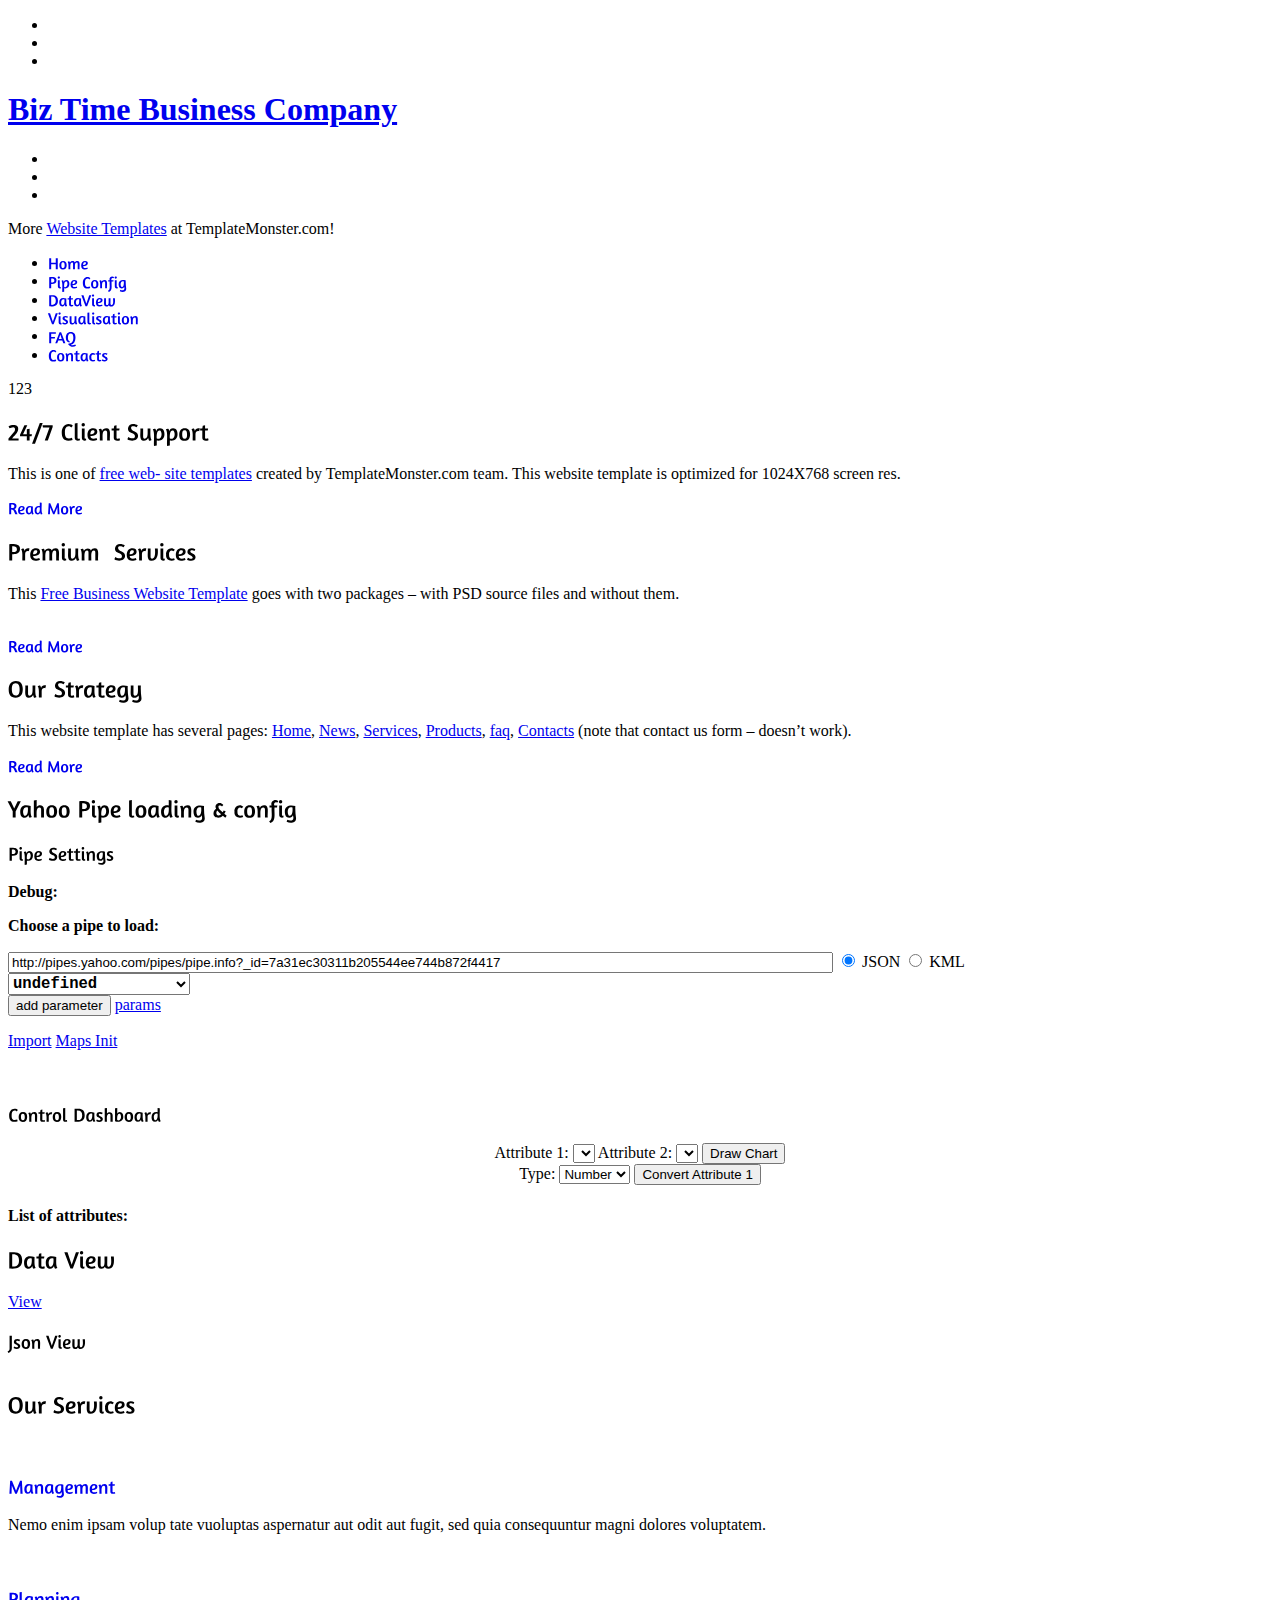
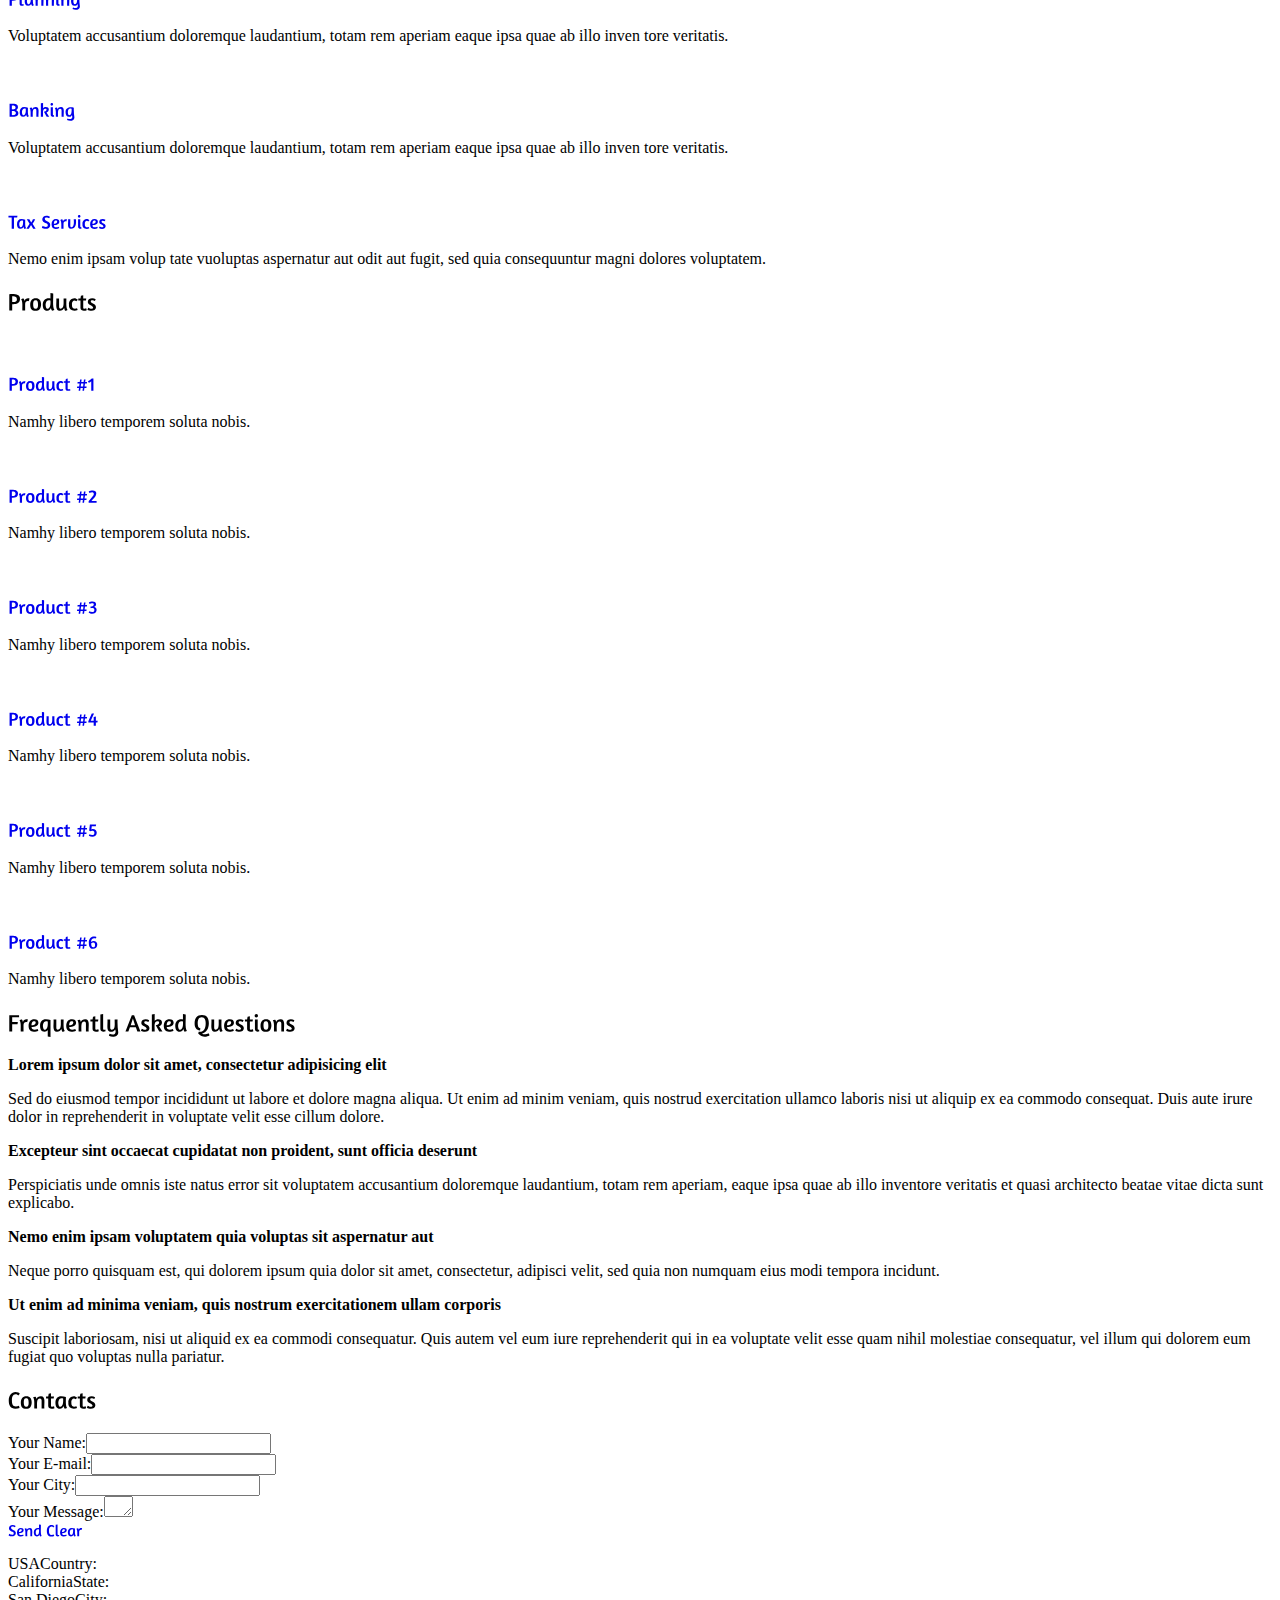
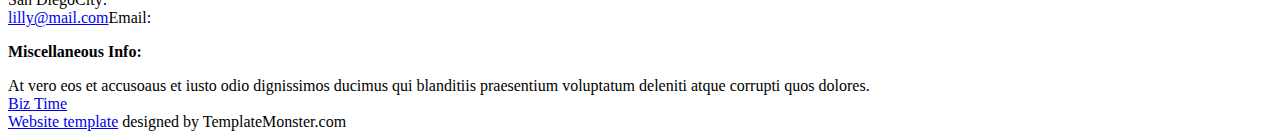
==== pipeviz/index.html @ a59a2b9f "new layout" ====
﻿<!DOCTYPE html>
<html lang="en" class="page">
<head>
<title>PipeZ</title>
<meta charset="utf-8">
<link rel="stylesheet" href="css/reset.css" type="text/css" media="all">
<link rel="stylesheet" href="css/layout.css" type="text/css" media="all">
<link rel="stylesheet" href="css/style.css" type="text/css" media="all">

<link rel="stylesheet" type="text/css" href="css/default.css">
<link rel="stylesheet" type="text/css" href="css/jsonview.css"> 

<script type="text/javascript" src="https://www.google.com/jsapi"></script>
<!-- <script type="text/javascript" src="js/jquery.js"></script>-->

<script type="text/javascript" src="js/jquery-1.4.2.js" ></script>
<script type="text/javascript" src="js/cufon-yui.js"></script>
<script type="text/javascript" src="js/cufon-replace.js"></script>
<script type="text/javascript" src="js/Amaranth_400.font.js"></script>
<script type="text/javascript" src="js/script.js"></script>
<script type="text/javascript" src="js/scroll.js"></script>
<script type="text/javascript" src="js/jquery.nivo.slider.pack.js"></script>
<script type="text/javascript" src="js/atooltip.jquery.js"></script>



<script type="text/javascript" src="js/valve.js"></script>
<script type="text/javascript" src="js/jsonviewmod.js"></script>
<script type="text/javascript" src="js/javascript.js"></script>




<!--[if lt IE 9]>
<script type="text/javascript" src="js/html5.js"></script>
<style type="text/css">
	.button1, #ContactForm a {behavior:url(js/PIE.htc)}
</style>
<![endif]-->
<!--[if lt IE 7]>
<div style=' clear:both;text-align:center;position:relative'>
	<a href="http://www.microsoft.com/windows/internet-explorer/default.aspx?ocid=ie6_countdown_bannercode"><img src="http://www.theie6countdown.com/images/upgrade.jpg" border="0" alt="" /></a>
</div>
<![endif]-->
</head>
<body class="body">
<div class="body1">
	<div class="body2">
		<div class="main">
<!-- header -->
			<header>
				<div class="wrapper">
					<nav>
						<ul id="top_nav">
							<li class="bg_none"><a href="#page_Home" class="icon1"></a></li>
							<li><a href="#page_Contacts" class="icon2"></a></li>
							<li><a href="#" class="icon3"></a></li>
						</ul>
					</nav>
				</div>
				<div class="wrapper">
					<h1><a href="index.html" id="logo">Biz Time Business Company</a></h1>
					<ul id="icons">
						<li><a href="#" class="normaltip" title="Facebook"><img src="images/icon_1.png" alt=""></a></li>
						<li><a href="#" class="normaltip" title="Rss"><img src="images/icon_2.png" alt=""></a></li>
						<li><a href="#" class="normaltip" title="Twitter"><img src="images/icon_3.png" alt=""></a></li>
					</ul>
				</div>
			</header><div class="ic">More <a href="http://www.templatemonster.com/">Website Templates</a> at TemplateMonster.com!</div>
<!-- / header -->
		</div>
	</div>
</div>
<div class="wrapper">
	<nav>
		<ul id="menu">
			<li class="menu_active nav1"><a href="#page_Home">Home</a></li>
			<li class="nav2"><a href="#page_Config">Pipe Config</a></li>
			<li class="nav3"><a href="#page_DataView">DataView</a></li>
			<li class="nav4"><a href="#page_Viz">Visualisation</a></li>
			<li class="nav5"><a href="#page_FAQ">FAQ</a></li>
			<li class="nav6"><a href="#page_Contacts">Contacts</a></li>
		</ul>
	</nav>
	<div class="main">
		
<!-- content -->
		<section id="content">
			<div id="page_Home">
				<div id="slider">
					<img src="images/img1.jpg" alt="">
					<img src="images/img2.jpg" alt="">
					<img src="images/img3.jpg" alt="">
				</div>
				<div id="slider_shadow"></div>
				<div class="banners">
					<div class="col1">
						<div class="ban1">
							<div class="pad">
								<h2><strong>24/7</strong> Client <span>Support</span></h2>
								<p>This is one of <a href="http://blog.templatemonster.com/free-website-templates/ " target="_blank">free web- site templates</a> created by TemplateMonster.com team. This website template is optimized for 1024X768 screen res.</p>
								<div class="center">
									<a href="#" class="button1">Read More</a>
									<div class="button1_shadow"></div>
								</div>
							</div>
						</div>
						<div class="banner_shadow"></div>
					</div>
					<div class="col1 pad_left1">
						<div class="ban2">
							<div class="pad">
								<h2>Premium<strong>&nbsp;</strong> <span>Services</span></h2>
								<p>This <a href="http://blog.templatemonster.com/2011/04/18/free-website-template-single-page-layout/" target="_blank">Free Business Website Template</a> goes with two packages – with PSD source files and without them.<br><br></p>
								<div class="center">
									<a href="#" class="button1">Read More</a>
									<div class="button1_shadow"></div>
								</div>
							</div>
						</div>
						<div class="banner_shadow"></div>
					</div>
					<div class="col1 pad_left1">
						<div class="ban3">
							<div class="pad">
								<h2>Our<strong>&nbsp;</strong><span>Strategy</span></h2>
								<p>This website template has several pages: <a href="#page_Home">Home</a>, <a href="#page_News">News</a>, <a href="#page_Services">Services</a>, <a href="#page_Products">Products</a>, <a href="#page_FAQ">faq</a>, <a href="#page_Contacts">Contacts</a> (note that contact us form – doesn’t work).</p>
								<div class="center">
									<a href="#" class="button1">Read More</a>
									<div class="button1_shadow"></div>
								</div>
							</div>
						</div>
						<div class="banner_shadow"></div>
					</div>
				</div>
			</div>
			<div id="page_Config">
				<h2>Yahoo Pipe loading &amp; config</h2>
				<div class="box1_bot">
					<div class="box1_left">
						<div class="box1_right">
							<div class="box1">
								<div class="pad">
									<div class="wrapper pad_bot2">
										<h3>Pipe Settings</h3>
										<p class="pad_bot1 pad_top1"><strong>Debug:</strong></p>
										<div id="debug"></div>
										<p class="pad_bot1 pad_top1"><strong>Choose a pipe to load:</strong></p>
										<form id="paramForm" action="" class="CustomForm">
												<input type="text" name="inputurl" id="inputurl" size="100" value="http://pipes.yahoo.com/pipes/pipe.info?_id=7a31ec30311b205544ee744b872f4417" class="text-input">
												<input type="radio" name="pipetype" value="json" checked="checked"> JSON
												<input type="radio" name="pipetype" value="kml"> KML<br>
												<select id="pipelist" name="pipelist" style="font-size:120%;font-weight:bold;font-family:monospace"></select>
											<div id="pipeparameters"></div>
											<div id="emptydiv"></div>
											<div>
												<input type="button" id="btnAdd" value="add parameter" />
												<input type="button" id="btnDel" value="remove parameter" />
												<a href="#page_Config" class="button" onclick="updateParameters()"><span class="shadow"></span>params</a></p>
												<a href="#page_DataView" class="button" onclick='pipeCallCORS(inputurl), createYQLscriptTag("f7ce5f42573f2aba3aa11fb99a38c66d")'><span class="shadow"></span>Import</a>
												<a href="#" class="button" onclick="loadGoogleMapsAPI()"><span class="shadow"></span>Maps Init</a></p>
												<div id="loading" style="display:none">
													<img id="loadingImage" src="img/ajax-loader.gif" alt="loadingImage">
												</div>
												<br>
												
											</div>
										</form>
										<div id="dashboard">
											<h3>Control Dashboard</h3>
											<form name="myform" action="" method="" class="CustomForm">
													<div align="center">
														<label for="attr1dropdown">Attribute 1:</label>
														<select id="attr1dropdown" name="attr1dropdown"></select>
														<label for="attr2dropdown">Attribute 2:</label>
														<select id="attr2dropdown" name="attr2dropdown"></select>
														<input type="button" value="Draw Chart" onclick="draw()">
													</div>
													<div align="center">
														<label for="conversionType">Type: </label>
														<select id="conversionType" name="conversionType">
															<option>Number</option>
															<option>String</option>
															<option>Boolean</option>
														</select>
														<input type="button" value="Convert Attribute 1" onclick="convertData()">
													</div>
											</form>
											<h4>List of attributes:</h4>
											<div id="datatypes"></div>
										</div>
									</div>
								</div>
							</div>
						</div>
					</div>
				</div>
			</div>
			<div id="page_DataView">
				<h2>Data View</h2>
				<div class="box1_bot">
					<div class="box1_left">
						<div class="box1_right">
							<div class="box1">
								<div class="pad">
									<div class="wrapper pad_bot2">
										<form class="CustomForm">
											<a href="#page_DataView" class="button show_hide"><span class="shadow"></span>View</a></p>
										</form>
										<div class="sliding">
											<h3>Json View</h3>
											<div id="jsondata"></div>
											<table id="jsontable"></table>
										</div>
									</div>
								</div>
							</div>
						</div>
					</div>
				</div>
			</div>
			
			<div id="page_Services">
				<h2>Our Services</h2>
				<div class="wrapper">
					<div class="col2">
						<div class="box1_bot">
							<div class="box1_left">
								<div class="box1_right">
									<div class="box1">
										<div class="pad">
											<div class="wrapper">
												<figure class="left marg_right2"><a href="#"><img src="images/page2_img1.png" alt=""></a></figure>
												<h3><a href="#">Management</a></h3>
												<p>Nemo enim ipsam volup tate vuoluptas aspernatur aut odit aut fugit, sed quia consequuntur magni dolores voluptatem.</p>
											</div>
										</div>
									</div>
								</div>
							</div>
						</div>
					</div>
					<div class="col2 pad_left1">
						<div class="box1_bot">
							<div class="box1_left">
								<div class="box1_right">
									<div class="box1">
										<div class="pad">
											<div class="wrapper">
												<figure class="left marg_right2"><a href="#"><img src="images/page2_img3.png" alt=""></a></figure>
												<h3><a href="#">Planning</a></h3>
												<p>Voluptatem accusantium doloremque laudantium, totam rem aperiam eaque ipsa quae ab illo inven tore veritatis.</p>
											</div>
										</div>
									</div>
								</div>
							</div>
						</div>
					</div>
				</div>
				<div class="wrapper marg_top1">
					<div class="col2">
						<div class="box1_bot">
							<div class="box1_left">
								<div class="box1_right">
									<div class="box1">
										<div class="pad">
											<div class="wrapper">
												<figure class="left marg_right2"><a href="#"><img src="images/page2_img2.png" alt=""></a></figure>
												<h3><a href="#">Banking</a></h3>
												<p>Voluptatem accusantium doloremque laudantium, totam rem aperiam eaque ipsa quae ab illo inven tore veritatis.</p>
											</div>
										</div>
									</div>
								</div>
							</div>
						</div>
					</div>
					<div class="col2 pad_left1">
						<div class="box1_bot">
							<div class="box1_left">
								<div class="box1_right">
									<div class="box1">
										<div class="pad">
											<div class="wrapper">
												<figure class="left marg_right2"><a href="#"><img src="images/page2_img4.png" alt=""></a></figure>
												<h3><a href="#">Tax Services</a></h3>
												<p>Nemo enim ipsam volup tate vuoluptas aspernatur aut odit aut fugit, sed quia consequuntur magni dolores voluptatem.</p>
											</div>
										</div>
									</div>
								</div>
							</div>
						</div>
					</div>
				</div>
			</div>
			<div id="page_Products">
				<h2>Products</h2>
				<div class="wrapper">
					<div class="col1">
						<div class="box1_bot">
							<div class="box1_left">
								<div class="box1_right">
									<div class="box1">
										<div class="pad">
											<figure class="pad_bot1"><a href="#"><img src="images/page3_img1.jpg" alt=""></a></figure>
											<h3><a href="#">Product #1</a></h3>
											<p>Namhy libero temporem soluta nobis.</p>
										</div>
									</div>
								</div>
							</div>
						</div>
					</div>
					<div class="col1 pad_left1">
						<div class="box1_bot"><div class="box1_left"><div class="box1_right">
							<div class="box1">
								<div class="pad">
									<figure class="pad_bot1"><a href="#"><img src="images/page3_img2.jpg" alt=""></a></figure>
									<h3><a href="#">Product #2</a></h3>
									<p>Namhy libero temporem soluta nobis.</p>
								</div>
							</div>
						</div></div></div>
					</div>
					<div class="col1 pad_left1">
						<div class="box1_bot"><div class="box1_left"><div class="box1_right">
							<div class="box1">
								<div class="pad">
									<figure class="pad_bot1"><a href="#"><img src="images/page3_img3.jpg" alt=""></a></figure>
									<h3><a href="#">Product #3</a></h3>
									<p>Namhy libero temporem soluta nobis.</p>
								</div>
							</div>
						</div></div></div>
					</div>
				</div>
				<div class="wrapper marg_top1">
					<div class="col1">
						<div class="box1_bot"><div class="box1_left"><div class="box1_right">
							<div class="box1">
								<div class="pad">
									<figure class="pad_bot1"><a href="#"><img src="images/page3_img4.jpg" alt=""></a></figure>
									<h3><a href="#">Product #4</a></h3>
									<p>Namhy libero temporem soluta nobis.</p>
								</div>
							</div>
						</div></div></div>
					</div>
					<div class="col1 pad_left1">
						<div class="box1_bot"><div class="box1_left"><div class="box1_right">
							<div class="box1">
								<div class="pad">
									<figure class="pad_bot1"><a href="#"><img src="images/page3_img5.jpg" alt=""></a></figure>
									<h3><a href="#">Product #5</a></h3>
									<p>Namhy libero temporem soluta nobis.</p>
								</div>
							</div>
						</div></div></div>
					</div>
					<div class="col1 pad_left1">
						<div class="box1_bot"><div class="box1_left"><div class="box1_right">
							<div class="box1">
								<div class="pad">
									<figure class="pad_bot1"><a href="#"><img src="images/page3_img6.jpg" alt=""></a></figure>
									<h3><a href="#">Product #6</a></h3>
									<p>Namhy libero temporem soluta nobis.</p>
								</div>
							</div>
						</div></div></div>
					</div>
				</div>
			</div>
			<div id="page_FAQ">
				<h2>Frequently Asked Questions</h2>
				<div class="box1_bot">
					<div class="box1_left">
						<div class="box1_right">
							<div class="box1">
								<div class="pad">
									<p class="pad_bot1"><strong>Lorem ipsum dolor sit amet, consectetur adipisicing elit</strong></p>
									<p>Sed do eiusmod tempor incididunt ut labore et dolore magna aliqua. Ut enim ad minim veniam, quis nostrud exercitation ullamco laboris nisi ut aliquip ex ea commodo consequat. Duis aute irure dolor in reprehenderit in voluptate velit esse cillum dolore.</p>
									<p class="pad_bot1"><strong>Excepteur sint occaecat cupidatat non proident, sunt officia deserunt</strong></p>
									<p>Perspiciatis unde omnis iste natus error sit voluptatem accusantium doloremque laudantium, totam rem aperiam, eaque ipsa quae ab illo inventore veritatis et quasi architecto beatae vitae dicta sunt explicabo.</p>
									<p class="pad_bot1"><strong>Nemo enim ipsam voluptatem quia voluptas sit aspernatur aut</strong></p>
									<p>Neque porro quisquam est, qui dolorem ipsum quia dolor sit amet, consectetur, adipisci velit, sed quia non numquam eius modi tempora incidunt.</p>
									<p class="pad_bot1"><strong>Ut enim ad minima veniam, quis nostrum exercitationem ullam corporis</strong></p>
									<p>Suscipit laboriosam, nisi ut aliquid ex ea commodi consequatur. Quis autem vel eum iure reprehenderit qui in ea voluptate velit esse quam nihil molestiae consequatur, vel illum qui dolorem eum fugiat quo voluptas nulla pariatur.</p>
								</div>
							</div>
						</div>
					</div>
				</div>
			</div>
			
			<div id="page_Contacts">
				<h2>Contacts</h2>
				<div class="wrapper">
					<div class="col3">
						<div class="box1_bot">
							<div class="box1_left">
								<div class="box1_right">
									<div class="box1">
										<div class="pad">
											<form id="ContactForm" class="CustomForm">
												<div>
													<div class="wrapper"><span>Your Name:</span><input type="text" class="input" ></div>
													<div class="wrapper"><span>Your E-mail:</span><input type="text" class="input" ></div>
													<div class="wrapper"><span>Your City:</span><input type="text" class="input" ></div>
													<div class="textarea_box"><span>Your Message:</span><textarea name="textarea" cols="1" rows="1"></textarea></div>
													<a href="#" class="button" onClick="document.getElementById('ContactForm').submit()"><span class="shadow"></span>Send</a>
													<a href="#" class="button" onClick="document.getElementById('ContactForm').reset()"><span class="shadow"></span>Clear</a>
												</div>
											</form>
										</div>
									</div>
								</div>
							</div>
						</div>
					</div>
					<div class="col1 pad_left1">
						<div class="box1_bot">
							<div class="box1_left">
								<div class="box1_right">
									<div class="box1">
										<div class="pad">
											<p><span class="right marg_right2">USA</span>Country:<br>
											<span class="right marg_right2">California</span>State:<br>
											<span class="right marg_right2">San Diego</span>City:<br>
											<span class="right marg_right2"><a href="mailto:">lilly@mail.com</a></span>Email:<br></p>
											<p class="pad_bot1"><strong>Miscellaneous Info:</strong></p>
											At vero eos et accusoaus et iusto odio dignissimos ducimus qui blanditiis praesentium voluptatum deleniti atque corrupti quos dolores.
										</div>
									</div>
								</div>
							</div>
						</div>
					</div>
				</div>
			</div>
		</section>
<!-- / content -->
	</div>
</div>
<div class="body3">
	<div class="body4">
		<div class="main">
<!-- footer -->
			<footer>
				<a href="#page_Home" id="footer_logo">Biz Time</a>
				<div><a href="http://www.templatemonster.com/" target="_blank">Website template</a> designed by TemplateMonster.com</div>
			</footer>
<!-- / footer -->
		</div>
	</div>
</div>
<script type="text/javascript"> Cufon.now(); </script>
</body>
</html>
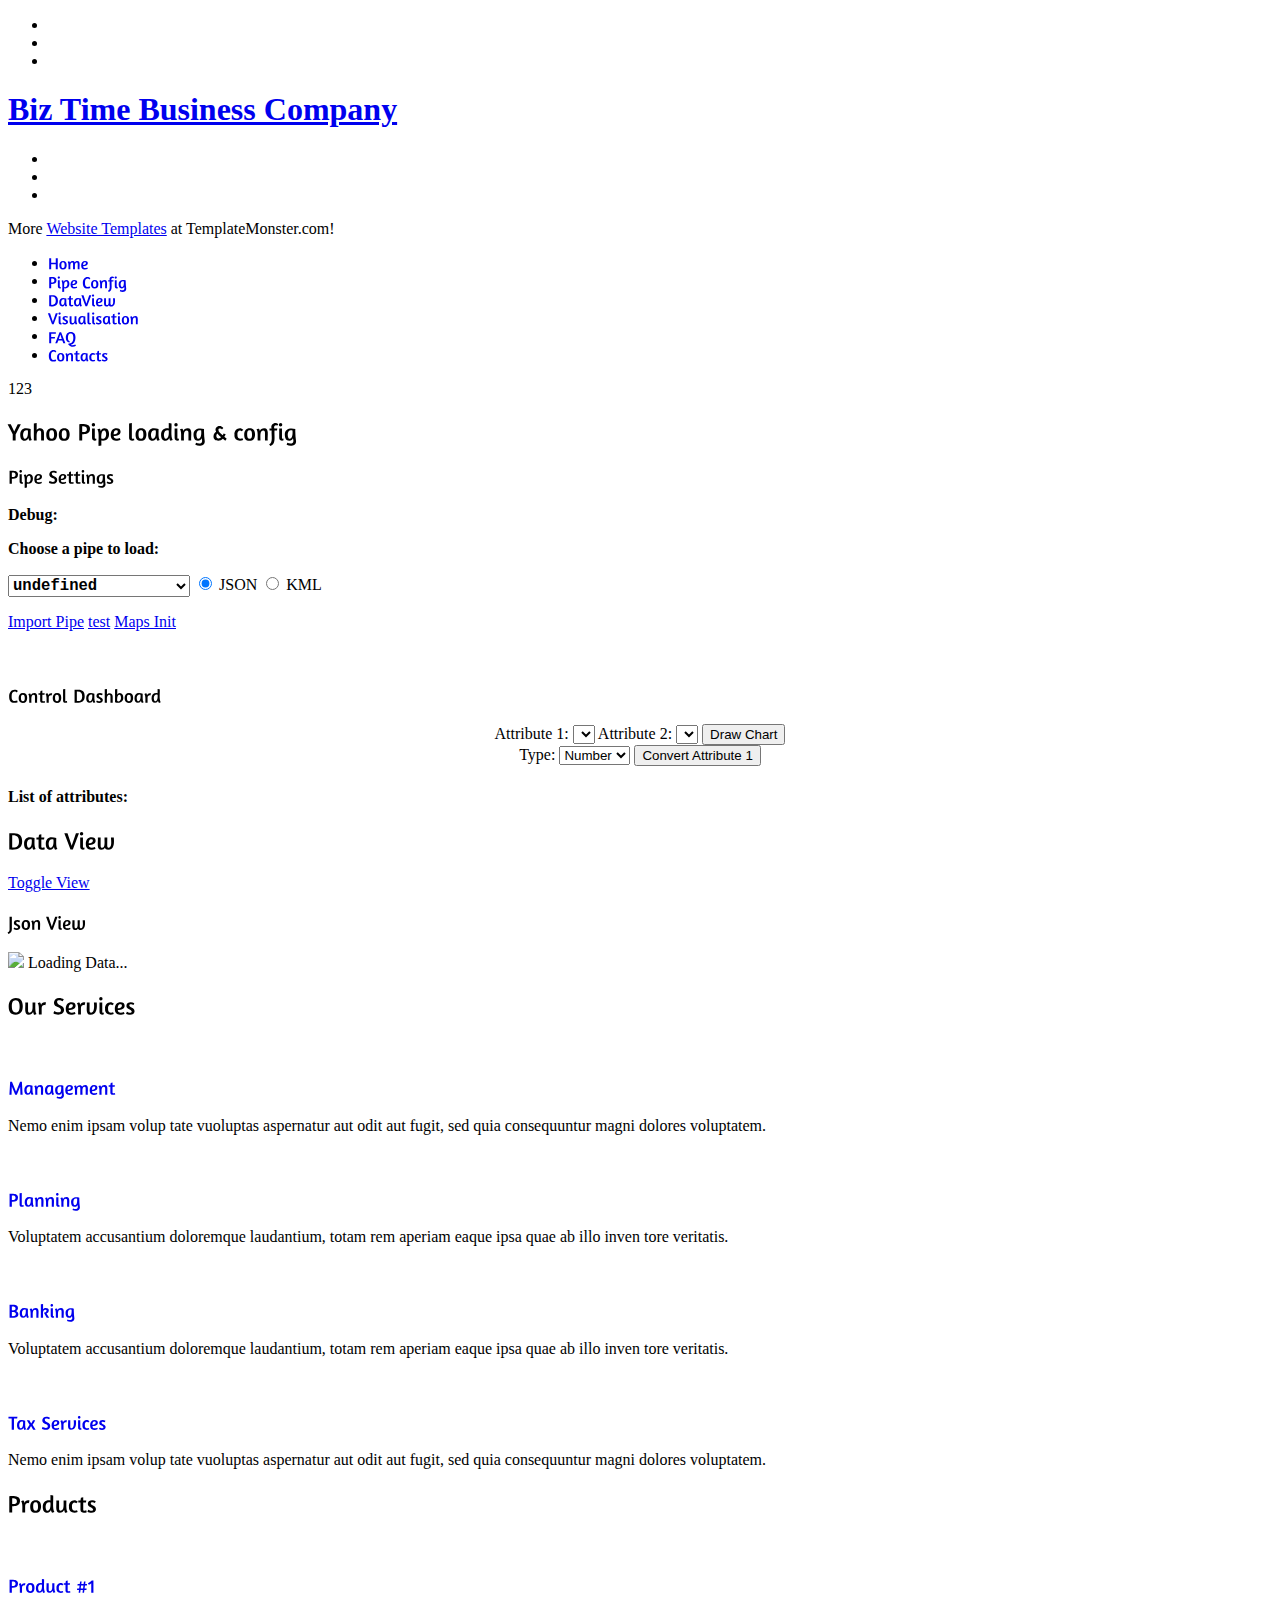
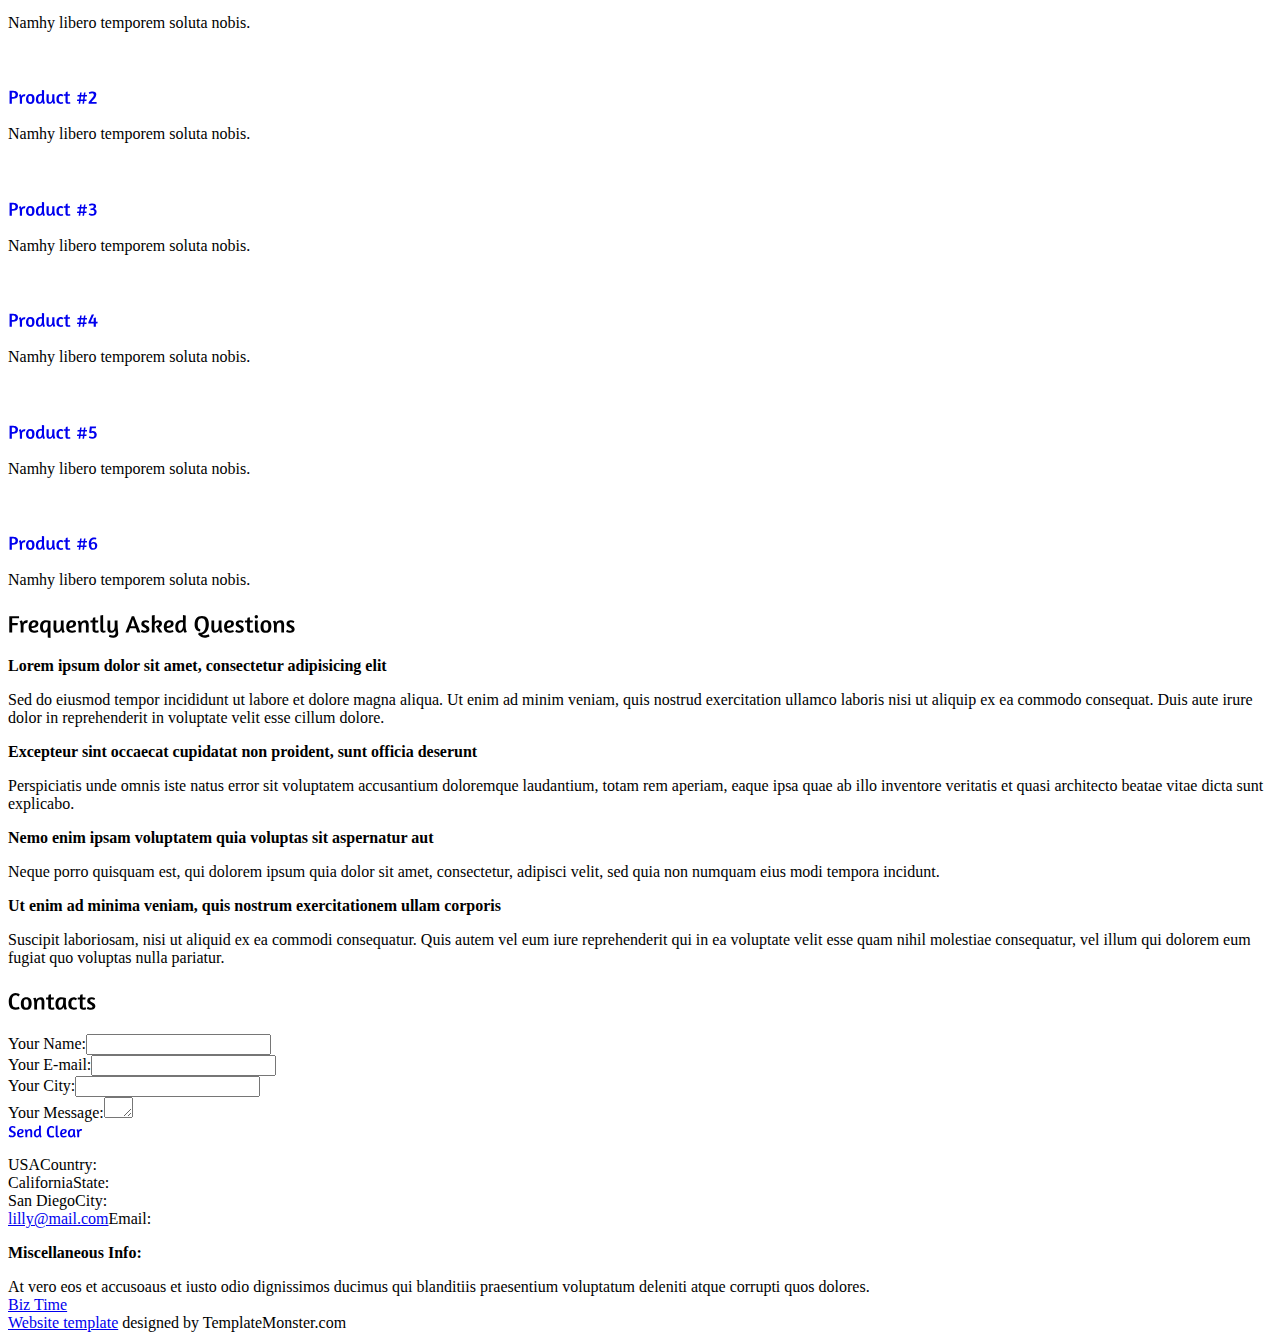
==== commit 538a10ec: "# improved layout # change in parsing the json string, seperate methods # added functionality for ta" ====
--- a/pipeviz/index.html
+++ b/pipeviz/index.html
@@ -22,6 +22,10 @@
 <script type="text/javascript" src="js/jquery.nivo.slider.pack.js"></script>
 <script type="text/javascript" src="js/atooltip.jquery.js"></script>
 
+<script src="js/json.htmTable.js" type="text/javascript"></script>
+<link href="css/jsontable.css" rel="stylesheet" type="text/css" />
+
+<script src="js/jquery-1.3.2.debug.js" type="text/javascript"></script>
 
 
 <script type="text/javascript" src="js/valve.js"></script>
@@ -88,52 +92,12 @@
 		<section id="content">
 			<div id="page_Home">
 				<div id="slider">
-					<img src="images/img1.jpg" alt="">
-					<img src="images/img2.jpg" alt="">
-					<img src="images/img3.jpg" alt="">
+					<img src="img/youcandoit.jpg" alt="">
+					<img src="img/einstein.jpg" alt="">
+					<img src="img/marshall.jpg" alt="">
 				</div>
 				<div id="slider_shadow"></div>
-				<div class="banners">
-					<div class="col1">
-						<div class="ban1">
-							<div class="pad">
-								<h2><strong>24/7</strong> Client <span>Support</span></h2>
-								<p>This is one of <a href="http://blog.templatemonster.com/free-website-templates/ " target="_blank">free web- site templates</a> created by TemplateMonster.com team. This website template is optimized for 1024X768 screen res.</p>
-								<div class="center">
-									<a href="#" class="button1">Read More</a>
-									<div class="button1_shadow"></div>
-								</div>
-							</div>
-						</div>
-						<div class="banner_shadow"></div>
-					</div>
-					<div class="col1 pad_left1">
-						<div class="ban2">
-							<div class="pad">
-								<h2>Premium<strong>&nbsp;</strong> <span>Services</span></h2>
-								<p>This <a href="http://blog.templatemonster.com/2011/04/18/free-website-template-single-page-layout/" target="_blank">Free Business Website Template</a> goes with two packages – with PSD source files and without them.<br><br></p>
-								<div class="center">
-									<a href="#" class="button1">Read More</a>
-									<div class="button1_shadow"></div>
-								</div>
-							</div>
-						</div>
-						<div class="banner_shadow"></div>
-					</div>
-					<div class="col1 pad_left1">
-						<div class="ban3">
-							<div class="pad">
-								<h2>Our<strong>&nbsp;</strong><span>Strategy</span></h2>
-								<p>This website template has several pages: <a href="#page_Home">Home</a>, <a href="#page_News">News</a>, <a href="#page_Services">Services</a>, <a href="#page_Products">Products</a>, <a href="#page_FAQ">faq</a>, <a href="#page_Contacts">Contacts</a> (note that contact us form – doesn’t work).</p>
-								<div class="center">
-									<a href="#" class="button1">Read More</a>
-									<div class="button1_shadow"></div>
-								</div>
-							</div>
-						</div>
-						<div class="banner_shadow"></div>
-					</div>
-				</div>
+				
 			</div>
 			<div id="page_Config">
 				<h2>Yahoo Pipe loading &amp; config</h2>
@@ -148,18 +112,21 @@
 										<div id="debug"></div>
 										<p class="pad_bot1 pad_top1"><strong>Choose a pipe to load:</strong></p>
 										<form id="paramForm" action="" class="CustomForm">
-												<input type="text" name="inputurl" id="inputurl" size="100" value="http://pipes.yahoo.com/pipes/pipe.info?_id=7a31ec30311b205544ee744b872f4417" class="text-input">
+												<!-- <input type="text" name="inputurl" id="inputurl" size="100" value="http://pipes.yahoo.com/pipes/pipe.info?_id=7a31ec30311b205544ee744b872f4417" class="text-input"> -->
+												<select id="pipelist" name="pipelist" style="font-size:120%;font-weight:bold;font-family:monospace" onchange="updateParameters()"></select>
 												<input type="radio" name="pipetype" value="json" checked="checked"> JSON
 												<input type="radio" name="pipetype" value="kml"> KML<br>
-												<select id="pipelist" name="pipelist" style="font-size:120%;font-weight:bold;font-family:monospace"></select>
 											<div id="pipeparameters"></div>
 											<div id="emptydiv"></div>
 											<div>
-												<input type="button" id="btnAdd" value="add parameter" />
+												<!-- <input type="button" id="btnAdd" value="add parameter" />
 												<input type="button" id="btnDel" value="remove parameter" />
-												<a href="#page_Config" class="button" onclick="updateParameters()"><span class="shadow"></span>params</a></p>
-												<a href="#page_DataView" class="button" onclick='pipeCallCORS(inputurl), createYQLscriptTag("f7ce5f42573f2aba3aa11fb99a38c66d")'><span class="shadow"></span>Import</a>
-												<a href="#" class="button" onclick="loadGoogleMapsAPI()"><span class="shadow"></span>Maps Init</a></p>
+												-->
+												<p>
+													<a href="#page_DataView" class="button" onclick='pipeCallCORS()' style='width:150px;'><span class="shadow"></span>Import Pipe</a>
+													<a href="#page_Config" class="button" onclick=""><span class="shadow"></span>test</a>
+													<a href="#" class="button" onclick="loadGoogleMapsAPI()"><span class="shadow"></span>Maps Init</a>
+												</p>
 												<div id="loading" style="display:none">
 													<img id="loadingImage" src="img/ajax-loader.gif" alt="loadingImage">
 												</div>
@@ -206,12 +173,19 @@
 								<div class="pad">
 									<div class="wrapper pad_bot2">
 										<form class="CustomForm">
-											<a href="#page_DataView" class="button show_hide"><span class="shadow"></span>View</a></p>
+											<a href="#page_DataView" class="button show_hide" style="width:150px;"><span class="shadow"></span>Toggle View</a></p>
 										</form>
+										<h3>Json View</h3>
 										<div class="sliding">
-											<h3>Json View</h3>
+										
+											<div id="DynamicGrid" >
+												<div id="DynamicGridLoading" >
+													<img src="img/loader2.gif" /><span> Loading Data... </span>
+												</div>
+											</div>
 											<div id="jsondata"></div>
 											<table id="jsontable"></table>
+											
 										</div>
 									</div>
 								</div>
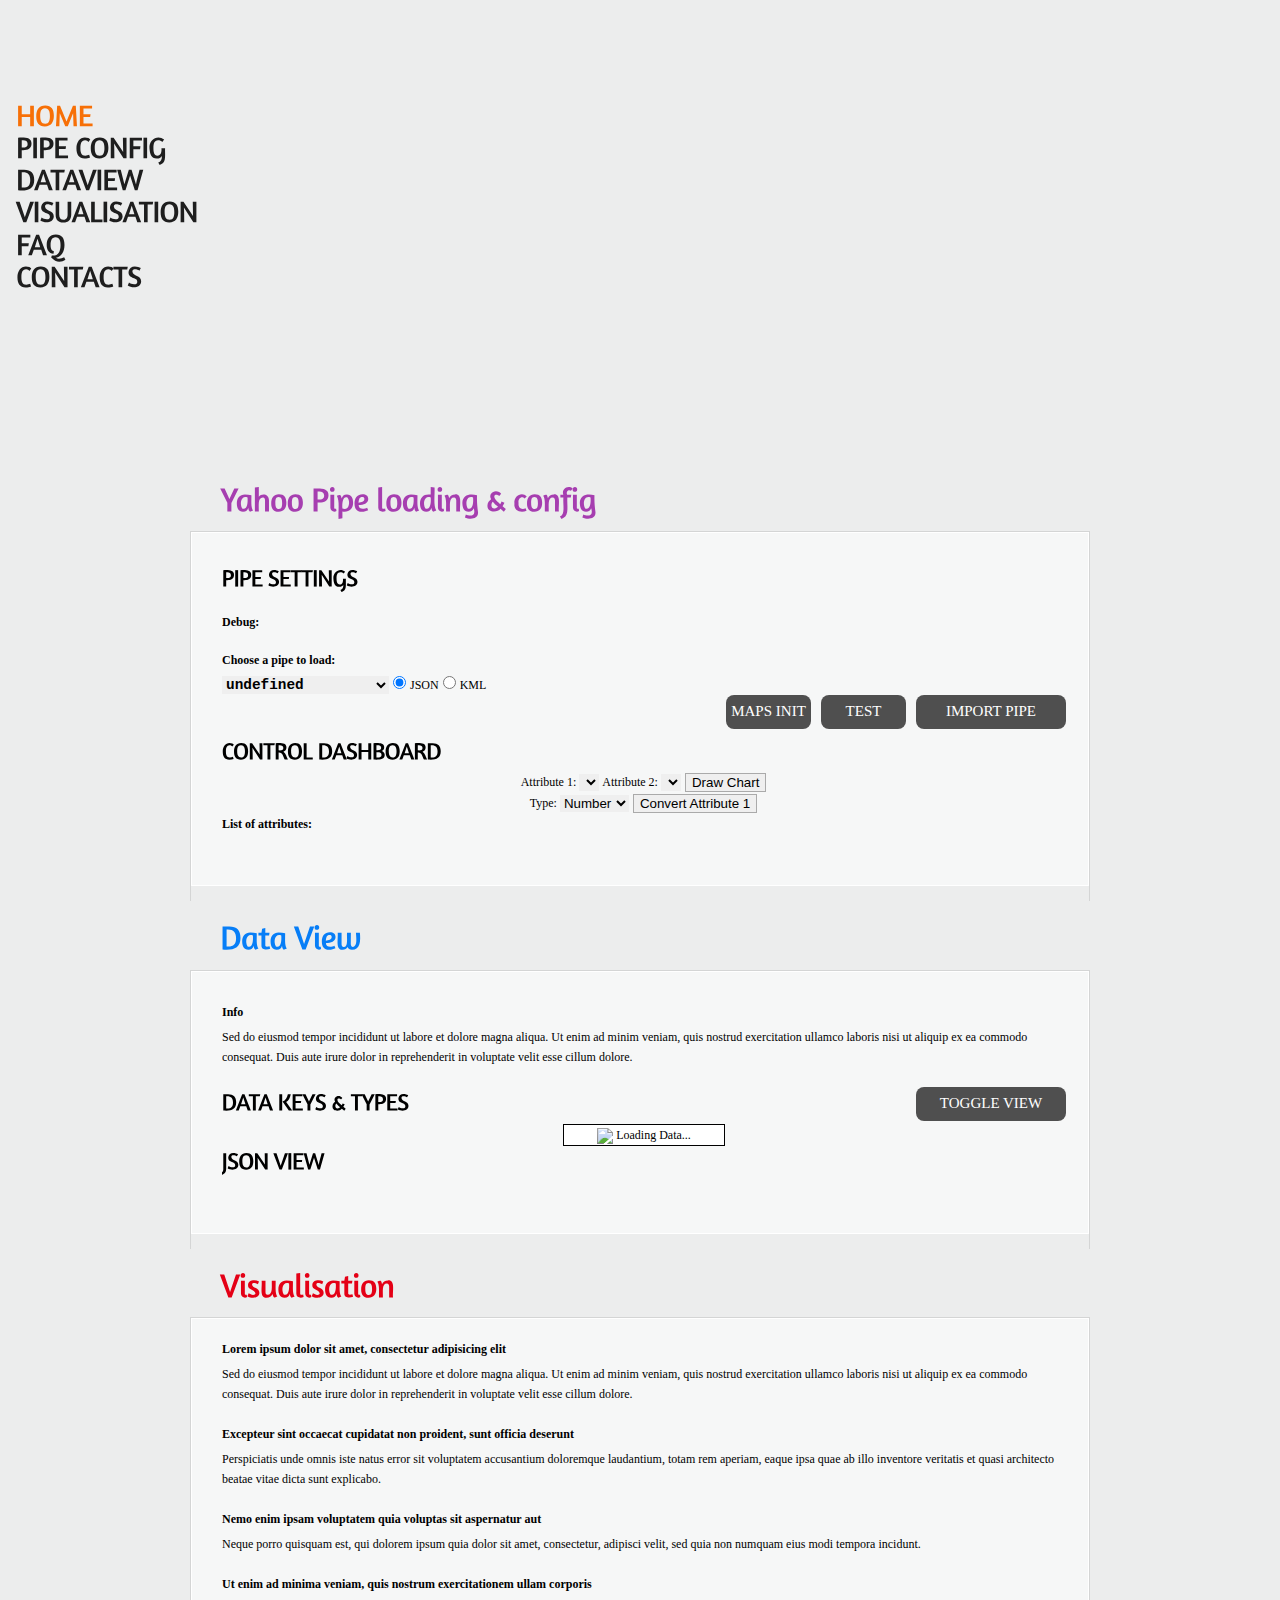
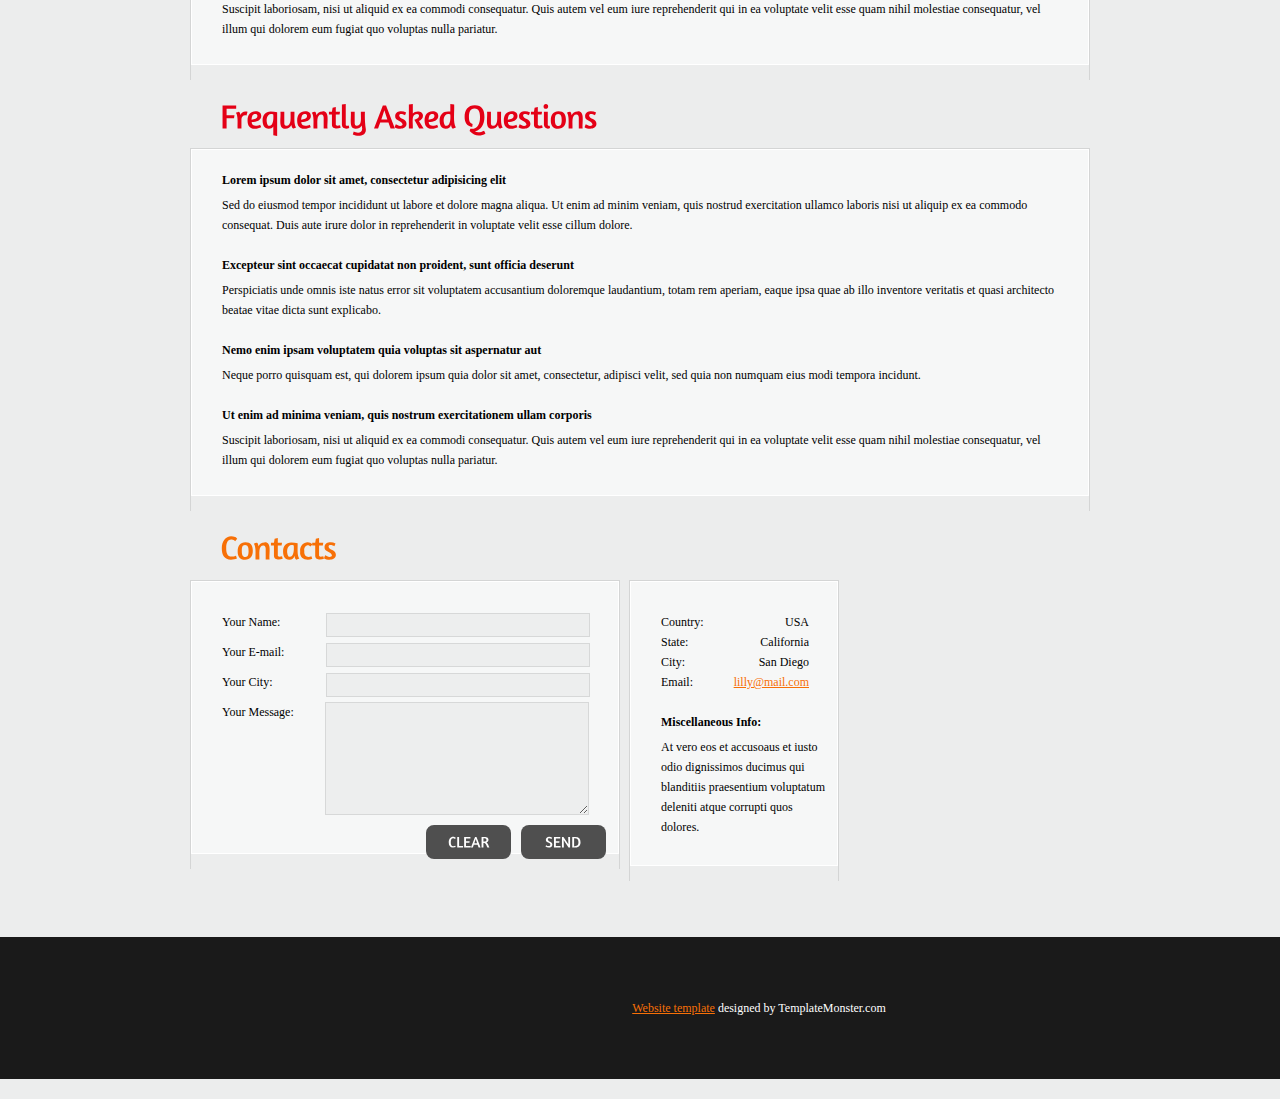
==== commit fdd86d7c: "# first edit of working table to select pipe data # included css style sheets" ====
--- a/pipeviz/index.html
+++ b/pipeviz/index.html
@@ -9,6 +9,7 @@
 
 <link rel="stylesheet" type="text/css" href="css/default.css">
 <link rel="stylesheet" type="text/css" href="css/jsonview.css"> 
+<link rel="stylesheet" type="text/css" href="css/jsontable.css"  />
 
 <script type="text/javascript" src="https://www.google.com/jsapi"></script>
 <!-- <script type="text/javascript" src="js/jquery.js"></script>-->
@@ -23,9 +24,7 @@
 <script type="text/javascript" src="js/atooltip.jquery.js"></script>
 
 <script src="js/json.htmTable.js" type="text/javascript"></script>
-<link href="css/jsontable.css" rel="stylesheet" type="text/css" />
-
-<script src="js/jquery-1.3.2.debug.js" type="text/javascript"></script>
+<!-- <script src="js/jquery-1.3.2.debug.js" type="text/javascript"></script> -->
 
 
 <script type="text/javascript" src="js/valve.js"></script>
@@ -172,20 +171,20 @@
 							<div class="box1">
 								<div class="pad">
 									<div class="wrapper pad_bot2">
+										<p class="pad_bot1"><strong>Info</strong></p>
+										<p>Sed do eiusmod tempor incididunt ut labore et dolore magna aliqua. Ut enim ad minim veniam, quis nostrud exercitation ullamco laboris nisi ut aliquip ex ea commodo consequat. Duis aute irure dolor in reprehenderit in voluptate velit esse cillum dolore.</p>
 										<form class="CustomForm">
-											<a href="#page_DataView" class="button show_hide" style="width:150px;"><span class="shadow"></span>Toggle View</a></p>
+											<a href="#page_DataView" class="button show_hide" style="width:150px;"><span class="shadow"></span>Toggle View</a>
 										</form>
-										<h3>Json View</h3>
-										<div class="sliding">
-										
+										<div id="sliding">
+											<h3>Data Keys &amp; Types</h3>
 											<div id="DynamicGrid" >
 												<div id="DynamicGridLoading" >
 													<img src="img/loader2.gif" /><span> Loading Data... </span>
 												</div>
 											</div>
+											<h3>Json View</h3>
 											<div id="jsondata"></div>
-											<table id="jsontable"></table>
-											
 										</div>
 									</div>
 								</div>
@@ -194,156 +193,24 @@
 					</div>
 				</div>
 			</div>
-			
-			<div id="page_Services">
-				<h2>Our Services</h2>
-				<div class="wrapper">
-					<div class="col2">
-						<div class="box1_bot">
-							<div class="box1_left">
-								<div class="box1_right">
-									<div class="box1">
-										<div class="pad">
-											<div class="wrapper">
-												<figure class="left marg_right2"><a href="#"><img src="images/page2_img1.png" alt=""></a></figure>
-												<h3><a href="#">Management</a></h3>
-												<p>Nemo enim ipsam volup tate vuoluptas aspernatur aut odit aut fugit, sed quia consequuntur magni dolores voluptatem.</p>
-											</div>
-										</div>
-									</div>
-								</div>
-							</div>
-						</div>
-					</div>
-					<div class="col2 pad_left1">
-						<div class="box1_bot">
-							<div class="box1_left">
-								<div class="box1_right">
-									<div class="box1">
-										<div class="pad">
-											<div class="wrapper">
-												<figure class="left marg_right2"><a href="#"><img src="images/page2_img3.png" alt=""></a></figure>
-												<h3><a href="#">Planning</a></h3>
-												<p>Voluptatem accusantium doloremque laudantium, totam rem aperiam eaque ipsa quae ab illo inven tore veritatis.</p>
-											</div>
-										</div>
-									</div>
-								</div>
-							</div>
-						</div>
-					</div>
-				</div>
-				<div class="wrapper marg_top1">
-					<div class="col2">
-						<div class="box1_bot">
-							<div class="box1_left">
-								<div class="box1_right">
-									<div class="box1">
-										<div class="pad">
-											<div class="wrapper">
-												<figure class="left marg_right2"><a href="#"><img src="images/page2_img2.png" alt=""></a></figure>
-												<h3><a href="#">Banking</a></h3>
-												<p>Voluptatem accusantium doloremque laudantium, totam rem aperiam eaque ipsa quae ab illo inven tore veritatis.</p>
-											</div>
-										</div>
-									</div>
-								</div>
-							</div>
-						</div>
-					</div>
-					<div class="col2 pad_left1">
-						<div class="box1_bot">
-							<div class="box1_left">
-								<div class="box1_right">
-									<div class="box1">
-										<div class="pad">
-											<div class="wrapper">
-												<figure class="left marg_right2"><a href="#"><img src="images/page2_img4.png" alt=""></a></figure>
-												<h3><a href="#">Tax Services</a></h3>
-												<p>Nemo enim ipsam volup tate vuoluptas aspernatur aut odit aut fugit, sed quia consequuntur magni dolores voluptatem.</p>
-											</div>
-										</div>
-									</div>
-								</div>
-							</div>
-						</div>
-					</div>
-				</div>
-			</div>
-			<div id="page_Products">
-				<h2>Products</h2>
-				<div class="wrapper">
-					<div class="col1">
-						<div class="box1_bot">
-							<div class="box1_left">
-								<div class="box1_right">
-									<div class="box1">
-										<div class="pad">
-											<figure class="pad_bot1"><a href="#"><img src="images/page3_img1.jpg" alt=""></a></figure>
-											<h3><a href="#">Product #1</a></h3>
-											<p>Namhy libero temporem soluta nobis.</p>
-										</div>
-									</div>
-								</div>
-							</div>
-						</div>
-					</div>
-					<div class="col1 pad_left1">
-						<div class="box1_bot"><div class="box1_left"><div class="box1_right">
+			<div id="page_Viz">
+				<h2>Visualisation</h2>
+				<div class="box1_bot">
+					<div class="box1_left">
+						<div class="box1_right">
 							<div class="box1">
 								<div class="pad">
-									<figure class="pad_bot1"><a href="#"><img src="images/page3_img2.jpg" alt=""></a></figure>
-									<h3><a href="#">Product #2</a></h3>
-									<p>Namhy libero temporem soluta nobis.</p>
-								</div>
-							</div>
-						</div></div></div>
-					</div>
-					<div class="col1 pad_left1">
-						<div class="box1_bot"><div class="box1_left"><div class="box1_right">
-							<div class="box1">
-								<div class="pad">
-									<figure class="pad_bot1"><a href="#"><img src="images/page3_img3.jpg" alt=""></a></figure>
-									<h3><a href="#">Product #3</a></h3>
-									<p>Namhy libero temporem soluta nobis.</p>
-								</div>
-							</div>
-						</div></div></div>
-					</div>
-				</div>
-				<div class="wrapper marg_top1">
-					<div class="col1">
-						<div class="box1_bot"><div class="box1_left"><div class="box1_right">
-							<div class="box1">
-								<div class="pad">
-									<figure class="pad_bot1"><a href="#"><img src="images/page3_img4.jpg" alt=""></a></figure>
-									<h3><a href="#">Product #4</a></h3>
-									<p>Namhy libero temporem soluta nobis.</p>
-								</div>
-							</div>
-						</div></div></div>
-					</div>
-					<div class="col1 pad_left1">
-						<div class="box1_bot"><div class="box1_left"><div class="box1_right">
-							<div class="box1">
-								<div class="pad">
-									<figure class="pad_bot1"><a href="#"><img src="images/page3_img5.jpg" alt=""></a></figure>
-									<h3><a href="#">Product #5</a></h3>
-									<p>Namhy libero temporem soluta nobis.</p>
-								</div>
-							</div>
-						</div></div></div>
-					</div>
-					<div class="col1 pad_left1">
-						<div class="box1_bot"><div class="box1_left"><div class="box1_right">
-							<div class="box1">
-								<div class="pad">
-									<figure class="pad_bot1"><a href="#"><img src="images/page3_img6.jpg" alt=""></a></figure>
-									<h3><a href="#">Product #6</a></h3>
-									<p>Namhy libero temporem soluta nobis.</p>
-								</div>
-							</div>
-						</div></div></div>
+									<p class="pad_bot1"><strong>Lorem ipsum dolor sit amet, consectetur adipisicing elit</strong></p>
+									<p>Sed do eiusmod tempor incididunt ut labore et dolore magna aliqua. Ut enim ad minim veniam, quis nostrud exercitation ullamco laboris nisi ut aliquip ex ea commodo consequat. Duis aute irure dolor in reprehenderit in voluptate velit esse cillum dolore.</p>
+									<p class="pad_bot1"><strong>Excepteur sint occaecat cupidatat non proident, sunt officia deserunt</strong></p>
+									<p>Perspiciatis unde omnis iste natus error sit voluptatem accusantium doloremque laudantium, totam rem aperiam, eaque ipsa quae ab illo inventore veritatis et quasi architecto beatae vitae dicta sunt explicabo.</p>
+									<p class="pad_bot1"><strong>Nemo enim ipsam voluptatem quia voluptas sit aspernatur aut</strong></p>
+									<p>Neque porro quisquam est, qui dolorem ipsum quia dolor sit amet, consectetur, adipisci velit, sed quia non numquam eius modi tempora incidunt.</p>
+									<p class="pad_bot1"><strong>Ut enim ad minima veniam, quis nostrum exercitationem ullam corporis</strong></p>
+									<p>Suscipit laboriosam, nisi ut aliquid ex ea commodi consequatur. Quis autem vel eum iure reprehenderit qui in ea voluptate velit esse quam nihil molestiae consequatur, vel illum qui dolorem eum fugiat quo voluptas nulla pariatur.</p>
+								</div>
+							</div>
+						</div>
 					</div>
 				</div>
 			</div>
--- a/pipeviz/css/layout.css
+++ b/pipeviz/css/layout.css
@@ -0,0 +1,26 @@
+.col1, .col2, .col3, .cols {float:left}
+.col1 {width:210px}
+.col2 {width:320px}
+.col3 {width:430px}
+/* index.html */
+/* index-1.html */
+#page_Config h2 {color:#a63eb0}
+#page_Config .pad {padding-top:30px;padding-bottom:28px}
+/* index-2.html */
+#page_DataView h2 {color:#077ef7;margin:2px 0 1px}
+#page_DataView .pad {padding-top:30px;padding-bottom:28px}
+ /* #page_DataView p {width:163px;float:left;padding-bottom:0px} */
+/* index-3.html */
+#page_Viz h2 {color:#e40016;margin:2px 0 0px}
+#page_Viz .pad {padding-top:20px;padding-bottom:5px}
+
+#page_Products h2 {color:#0aa868;margin:2px 0 1px}
+#page_Products .pad {padding-top:30px;padding-bottom:5px}
+#page_Products .pad_bot1 {padding-bottom:10px}
+/* index-4.html */
+#page_FAQ h2 {color:#e40016;margin:2px 0 0px}
+#page_FAQ .pad {padding-top:20px;padding-bottom:5px}
+/* index-5.html */
+#page_Contacts h2 {color:#f77007;margin:3px 0 1px}
+#page_Contacts .pad {padding:30px 12px 28px 30px}
+/* index-6.html */--- a/pipeviz/css/style.css
+++ b/pipeviz/css/style.css
@@ -0,0 +1,115 @@
+/* Getting the new tags to behave */
+article, aside, audio, canvas, command, datalist, details, embed, figcaption, figure, footer, header, hgroup, keygen, meter, nav, output, progress, section, source, video {display:block}
+mark, rp, rt, ruby, summary, time {display:inline }
+/* Left & Right alignment */
+.left {float:left}
+.right {float:right}
+.center {text-align:center}
+.wrapper {width:100%;overflow:hidden}
+/* Global properties */
+body {background:#eceded;border:0;font:14px Arial, Helvetica, sans-serif;color:#000;line-height:20px}
+.ic, .ic a {border:0;float:right;background:#fff;color:#f00;width:50%;line-height:10px;font-size:10px;margin:-220% 0 0 0;overflow:hidden;padding:0}
+.css3{border-radius:8px;-moz-border-radius:8px;-webkit-border-radius:8px;box-shadow:0 0 4px rgba(0, 0, 0, .4);-moz-box-shadow:0 0 4px rgba(0, 0, 0, .4);-webkit-box-shadow:0 0 4px rgba(0, 0, 0, .4);position:relative}
+/* Global Structure */
+.main {margin:0 auto;width:900px}
+.menu {margin:0 auto;width:1000px}
+.body1 {background:url(../images/bg_top.gif) top repeat-x #eceded;position:fixed;z-index:2;top:0;left:0;width:100%}
+.body2 {background:url(../images/bg_top_img.jpg) top center no-repeat}
+.body3 {background:#eceded;padding-bottom:20px}
+.body4 {background:#1a1a1a;height:142px}
+/* main layout */
+a {color:#f77007;text-decoration:underline;outline:none}
+a:hover {text-decoration:none}
+h1 {float:left;padding:59px 0 0 0}
+h2 {font-size:33px;line-height:1.2em;color:#1e1e1e;padding:13px 0 13px 30px;letter-spacing:-1px}
+h3 {font-size:24px;color:#000;line-height:1.2em;padding:0 0 8px 0;text-transform:uppercase;letter-spacing:-1px}
+h3 a {text-decoration:none;color:#000}
+h3 a:hover {color:#f77007}
+p {padding-bottom:20px}
+/* header */
+header {width:100%;overflow:hidden;height:50px}
+#top_nav {float:right;padding:9px 0 0 0}
+#top_nav li {float:left;background:url(../images/line_top.gif) 0 0 no-repeat;padding:1px 2px 2px 21px;margin-left:16px}
+#top_nav a {display:block;width:16px;height:14px;position:relative}
+#top_nav .icon1 {background:url(../images/icon1.png) no-repeat}
+#top_nav .icon1:hover {background:url(../images/icon1_active.png) no-repeat}
+#top_nav .icon2 {background:url(../images/icon2.png) no-repeat}
+#top_nav .icon2:hover {background:url(../images/icon2_active.png) no-repeat}
+#top_nav .icon3 {background:url(../images/icon3.png) no-repeat}
+#top_nav .icon3:hover {background:url(../images/icon3_active.png) no-repeat}
+#top_nav .bg_none {background:none}
+#logo {display:block;background:url(../images/logo.png) no-repeat;width:437px;height:59px;text-indent:-9999px}
+#icons {float:right;padding:54px 9px 0 0}
+#icons li {float:left;padding-left:14px}
+/* Tooltips */
+.aToolTip {border:1px solid #fff;background:url(../images/opacity_50_black.png) repeat;color:#fff;margin:0;padding:2px 10px;font-size:11px;}
+.aToolTip .aToolTipContent {position:relative;margin:0;padding:0}
+a.aToolTipCloseBtn {display:block;height:20px;width:20px;overflow:hidden;background:url(../images/loading/close.gif) no-repeat;text-indent:-9999px;outline:none;position:absolute;top:-15px;right:-20px}
+#menu {position:fixed;z-index:2;top:100px;padding-left:4px}
+#menu li {margin-top:-4px;font-size:30px;line-height:1.2em}
+#menu li a {text-transform:uppercase;color:#1e1e1e;text-decoration:none;letter-spacing:-1px}
+#menu li a:hover, #menu .menu_active a {color:#f77007}
+#menu .nav1 a:hover, #menu .nav1.menu_active a {color:#f77007}
+#menu .nav2 a:hover, #menu .nav2.menu_active a {color:#a63eb0}
+#menu .nav3 a:hover, #menu .nav3.menu_active a {color:#077ef7}
+#menu .nav4 a:hover, #menu .nav4.menu_active a {color:#0aa868}
+#menu .nav5 a:hover, #menu .nav5.menu_active a {color:#e40016}
+#menu .nav6 a:hover, #menu .nav6.menu_active a {color:#f77007}
+/* content */
+#content {padding:50px 0 0 0px;width:900px;position:relative;z-index:1;padding-bottom:56px}
+/* The Nivo Slider styles */
+#slider {position:relative;width:100%;height:396px;z-index:88;overflow:hidden}
+/* If an image is wrapped in a link */
+.nivoSlider a.nivo-imageLink {position:absolute;top:0px;left:0px;width:100%;height:100%;border:0;padding:0;margin:0;z-index:60;display:none}
+/* The slices in the Slider */
+.nivo-slice {display:block;position:absolute;z-index:50;height:100%}
+/* Control nav styles (e.g. 1,2,3...) */
+.nivo-controlNav {position:absolute;z-index:99;right:40px;bottom:20px}
+.nivo-controlNav a {position:relative;z-index:99;cursor:pointer;text-indent:-5000px;width:22px;height:22px;float:left;margin-left:8px;background:url(../images/buttons.png) right 0 no-repeat}
+.nivo-controlNav a.active, .nivo-controlNav a:hover {background-position:left}
+#slider_shadow {background:url(../images/slider_shadow_wide.png) no-repeat;width:100%;height:19px;overflow:hidden;font-size:0;line-height:0}
+.banners {padding-top:21px;width:100%;overflow:hidden;color:#eceded}
+.ban1, .ban2, .ban3 {min-height:323px}
+.ban1 {background:url(../images/banner1_bg.jpg) 0 0 no-repeat #9833a3}
+.ban2 {background:url(../images/banner2_bg.jpg) 0 0 no-repeat #089b59}
+.ban3 {background:url(../images/banner3_bg.jpg) 0 0 no-repeat #f56005}
+.banners h2 {font-size:33px;color:#eceded;line-height:1.2em;padding:19px 0 17px 0;letter-spacing:-1px}
+.banners h2 strong {font-weight:normal;font-size:35px}
+.banners h2 span {display:block;margin-top:-13px}
+.banners a {color:#eceded;text-decoration:none}
+.banners a:hover {text-decoration:underline}
+.banners .button1 {display:inline-block;width:125px;font-size:19px;text-transform:uppercase;text-decoration:none;line-height:42px;text-align:center;letter-spacing:-1px;height:45px;background:url(../images/button1_bg.gif) top repeat-x #eceded;border-radius:8px;-moz-border-radius:8px;-webkit-border-radius:8px;position:relative}
+.banners .button1:hover {color:#1e1e1e;background:#fff;text-decoration:none}
+.banner_shadow {background:url(../images/banner_shadow.jpg) no-repeat;width:100%;height:17px;overflow:hidden;font-size:0;line-height:0}
+.ban1 .button1 {color:#a63eb0}
+.ban2 .button1 {color:#1eae7c}
+.ban3 .button1 {color:#ff7000}
+.button1_shadow {background:url(../images/button1_shadow.png) center center no-repeat;width:100%;height:16px;overflow:hidden;font-size:0;line-height:0}
+.ban3 .button1_shadow {background:url(../images/button1_shadow2.png) center center no-repeat}
+.pad_left1 {padding-left:9px}
+.pad {padding:0 22px 0 30px}
+.pad_bot1 {padding-bottom:5px}
+.pad_bot2 {padding-bottom:23px}
+.pad_top1 {padding-top:13px}
+.marg_right1 {margin-right:30px}
+.marg_right2 {margin-right:16px}
+.marg_top1 {margin-top:-5px}
+.box1_bot {border:1px solid #d4d5d5;border-bottom:none;background:url(../images/box1_bot.gif) bottom repeat-x}
+.box1_left {background:url(../images/box1_left.gif) bottom left no-repeat;margin-left:-1px;padding-left:1px}
+.box1_right {background:url(../images/box1_right.gif) bottom right no-repeat;padding-bottom:15px;margin-right:-1px;padding-right:1px}
+.box1 {background:url(../images/bg_box1.gif) top repeat-x #f6f7f7;border:1px solid #fff}
+/* footer */
+footer {color:#fff;text-align:center;padding-top:43px}
+footer div {float:left;padding:18px 0 0 38px;width:650px}
+footer a:hover{}
+#footer_logo {display:block;background:url(../images/footer_logo.jpg) no-repeat;width:206px;height:55px;text-indent:-9999px;float:left}
+/* forms */
+/* .CustomForm {width:367px;height:245px} */
+.CustomForm span {float:left;width:103px}
+.CustomForm .wrapper {height:30px}
+.CustomForm .textarea_box {height:113px;padding-bottom:10px}
+.CustomForm a:hover {background:url(../images/button2_bg_active.gif) top repeat-x #f77107}
+.CustomForm a {margin-left:10px;float:right;width:85px;height:34px;font-size:15px;line-height:32px;color:#fff;text-align:center;text-transform:uppercase;text-decoration:none;background:url(../images/button2_bg.gif) top repeat-x #4f4f4f;border-radius:8px;-moz-border-radius:8px;-webkit-border-radius:8px;position:relative}
+#ContactForm .shadow {display:block;position:absolute;background:url(../images/button2_shadow.gif) no-repeat;height:9px;font-size:0;line-height:0;bottom:-9px;left:0}
+#ContactForm .input {width:252px;height:18px;border:1px solid #d7d8d8;background:url(../images/bg_input.gif) top repeat-x #edeeee;padding:2px 5px;color:#000;font:14px Arial, Helvetica, sans-serif}
+#ContactForm textarea {overflow:auto;margin:0;width:252px;height:107px;border:1px solid #d7d8d8;background:url(../images/bg_textarea.gif) top repeat-x #edeeee;padding:2px 5px;color:#000;font:14px Arial, Helvetica, sans-serif}--- a/pipeviz/css/default.css
+++ b/pipeviz/css/default.css
@@ -0,0 +1,42 @@
+#test {
+	font-style:oblique; 
+}
+
+body { font-family:Tahoma; font-size:12px; margin:20px; cursor:default; }
+input { border:1px solid #aaa; margin:1px; }
+.remove { color:red; }
+.add,.show_hide { color:green; }
+
+html { height: 100% }
+body { height: 100%; margin: 0; padding: 0 }
+#map_canvas { height: 100% }
+
+
+/*
+
+.jsonreport TABLE { border-collapse:collapse; border: solid 1px #ccc; clear: left; background-color: #99CCFF; }
+.jsonreport TH { text-align: left; padding: 4px 8px; text-shadow: #fff 1px 1px -1px; background: #f1f1f1; white-space:nowrap; cursor:pointer; font-weight: bold; }
+.jsonreport TH, .jsonreport TD, .jsonreport TD DT, .jsonreport TD DD { font-size: 13px; font-family: Arial; }
+.jsonreport TD { padding: 8px 8px 0 8px; vertical-align: top; }
+.jsonreport DL { clear: left; }
+.jsonreport DT { margin: 10px 0 5px 0; font: bold 18px Helvetica, Verdana, Arial; width: 200px; clear: left; float: left; display:block; white-space:nowrap; }
+.jsonreport DD { margin: 5px 10px; font: 18px Arial; padding: 2px; display: block; float: left; }
+.jsonreport DL DL DT { font: bold 16px Arial; }
+.jsonreport DL DL DD { font: 16px Arial; }
+.jsonreport HR { display:none; }
+.jsonreport TD DL HR { display:block; padding: 0; clear: left; border: none; }
+.jsonreport TD DL { padding: 4px; margin: 0; height:100%; max-width: 700px; }
+.jsonreport DL TD DL DT { padding: 2px; margin: 0 10px 0 0; font-weight: bold; font-size: 13px; width: 120px; overflow: hidden; clear: left; float: left; display:block; }
+.jsonreport DL TD DL DD { margin: 0; padding: 2px; font-size: 13px; display: block; float: left; }
+.jsonreport TBODY>TR:last-child>TD { padding: 8px; }
+.jsonreport THEAD { -webkit-user-select:none; -moz-user-select:none; }
+.jsonreport .desc, .jsonreport .asc { background-color: #FAFAD2;
+.jsonreport .desc { background-color: #D4EDC9; } 
+.jsonreport TH B { display:block; float:right; margin: 0 0 0 5px; width: 0; height: 0; border-left: 5px solid transparent; border-right: 5px solid transparent; border-top: 5px solid #ccc; border-bottom: none; }
+.jsonreport .asc B { border-left: 5px solid transparent; border-right: 5px solid transparent; border-top: 5px solid #333; border-bottom: none; }
+.jsonreport .desc B { border-left: 5px solid transparent; border-right: 5px solid transparent; border-bottom: 5px solid #333; border-top: none; }
+.jsonreport H3 { font-size: 14px; margin: 0 0 10px 0; }
+
+
+
+*/--- a/pipeviz/css/jsonview.css
+++ b/pipeviz/css/jsonview.css
@@ -0,0 +1,77 @@
+.prop, .selectedAttribute{
+  font-weight: bold;
+  background-color: A9B8CF;
+  border-radius: 3px;
+}
+
+.null {
+  color: red;
+}
+
+.bool {
+  color: blue;
+}
+
+.num {
+  color: blue;
+}
+
+.string {
+  color: green;
+  white-space: pre-wrap;
+}
+
+.collapser {
+  position: absolute;
+  left: -1em;
+  cursor: pointer;
+}
+
+li {
+  position: relative;
+}
+
+/* li:after {
+  content: ',';
+} */
+
+li:last-child:after {
+  content: '';
+}
+
+#error {
+  -moz-border-radius: 8px;
+  border: 1px solid #970000;
+  background-color: #F7E8E8;
+  margin: .5em;
+  padding: .5em;
+}
+
+.errormessage {
+  font-family: monospace;  
+}
+
+#json {
+  font-family: monospace;
+  font-size: 1.1em;
+}
+
+ul {
+  list-style: none;
+  margin: 0 0 0 1em;
+  padding: 0;
+}
+
+h1 {
+  font-size: 1.2em;
+}
+
+/* Indent JSON when there's a callback. */
+.callback + #json {
+  padding-left: 1em;
+}
+
+.callback {
+  font-family: monospace;
+  color: #A52A2A;
+}--- a/pipeviz/css/jsontable.css
+++ b/pipeviz/css/jsontable.css
@@ -0,0 +1,28 @@
+﻿.lightPro { padding: 0; margin: 10px auto; border-collapse: collapse; border: 1px solid #333; font-family: "Trebuchet MS" , Verdana, Arial, Helvetica, sans-serif; font-size: 1em; color: #000; width: 100%; empty-cells: show; background-color: #fff; }
+
+.lightPro{
+	table-layout:fixed;
+	width:100%;
+	border:1px solid;
+	word-wrap:break-word;
+}
+.lightPro caption { caption-side: top; font-size: 0.9em; font-style: italic; text-align: right; padding: 0.5em 0; }
+.lightPro th, .lightPro td { border: 1px dotted; padding: 0.1em 0.3em; text-align: left; }
+.lightPro th[scope=col] { color: #fff; background-color: #585858; text-transform: uppercase; font-size: 1.1em; border-bottom: 1px dotted; border-right: 1px dotted; padding-left: 6px; }
+.lightPro th[scope=row] { background-color: #eee; border-right: 2px solid; font-size: 1.2em; }
+.lightPro tr:hover th[scope=row], .lightPro tr:hover td, .lightPro tr:hover { background-color: #66CCFF; color: #000; }
+.lightPro tr.alt td a, .lightPro tr td a { color: rgb(188,0,47); text-decoration: underline; }
+.lightPro tr.alt td a:hover, .lightPro tr td a:hover { color: rgb(47,0,188); text-decoration: underline; }
+.lightPro tr.pager:hover td, lightPro tr.pager:hover { background-color: #fff; }
+.lightPro tr.pager td table tr td { background-color: #795732; color: #fff; font-weight: bolder; padding: 0px; }
+.lightPro tr.pager td table tr:hover td { background-color: #795732; color: #fff; font-weight: bolder; }
+.lightPro tr.pager td table tr td a { color: #fff; background-color: #582E00; text-decoration: underline; padding: 2px 5px; display: block; border: 1px solid #000; }
+.lightPro tr.pager td table tr td a:hover { color: #fff; text-decoration: none; font-weight: bold; }
+.lightPro tr.pager td table tr td span { background-color: #fff; color: #000; padding: 0px 5px; }
+
+.lightPro tr.selected {background-color: #66CCFF; }
+.lightPro tr.selected th {background-color: #66CCFF; }
+.lightPro { width:50%; }
+
+#DynamicGridLoading { width: 160px; margin: 0 auto; padding: 0; background-color: #fff; text-align: center; border: solid 1px #000; }
+#DynamicGridLoading img { margin: 20 auto; vertical-align: middle; }
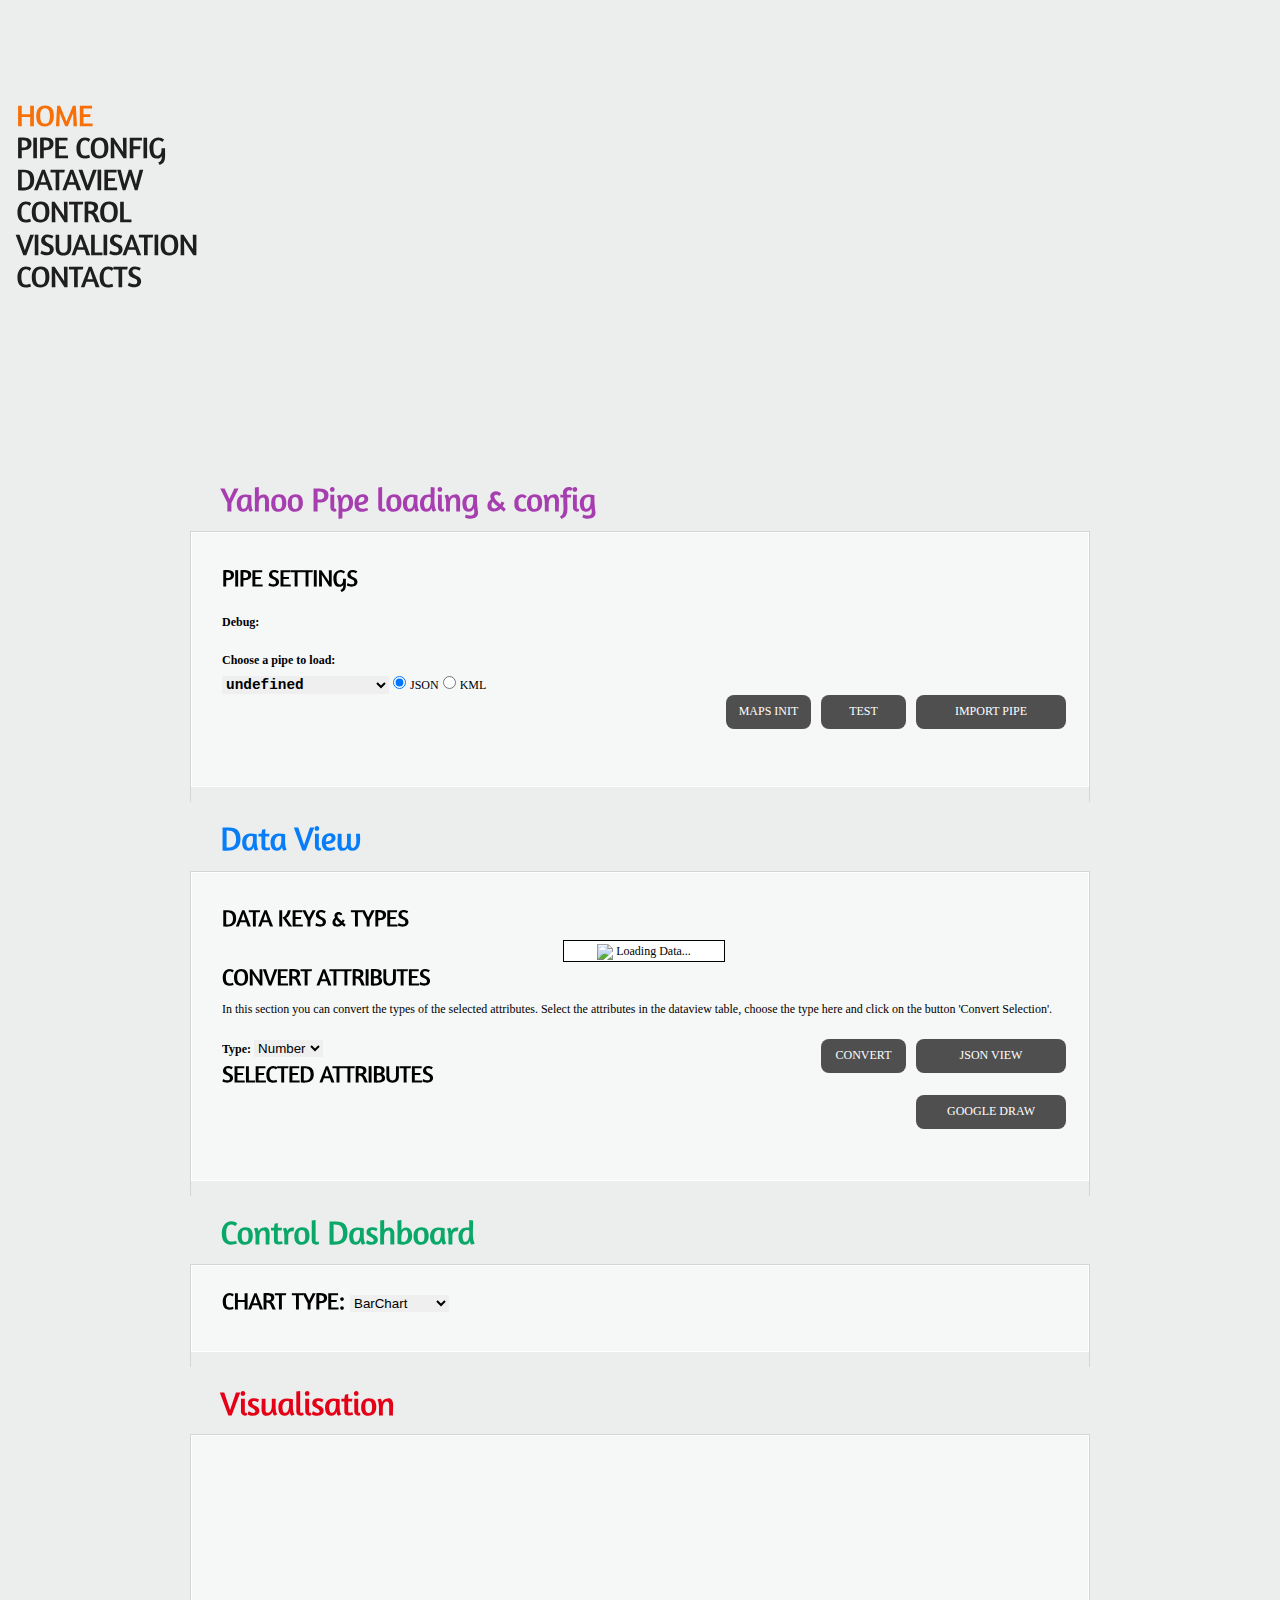
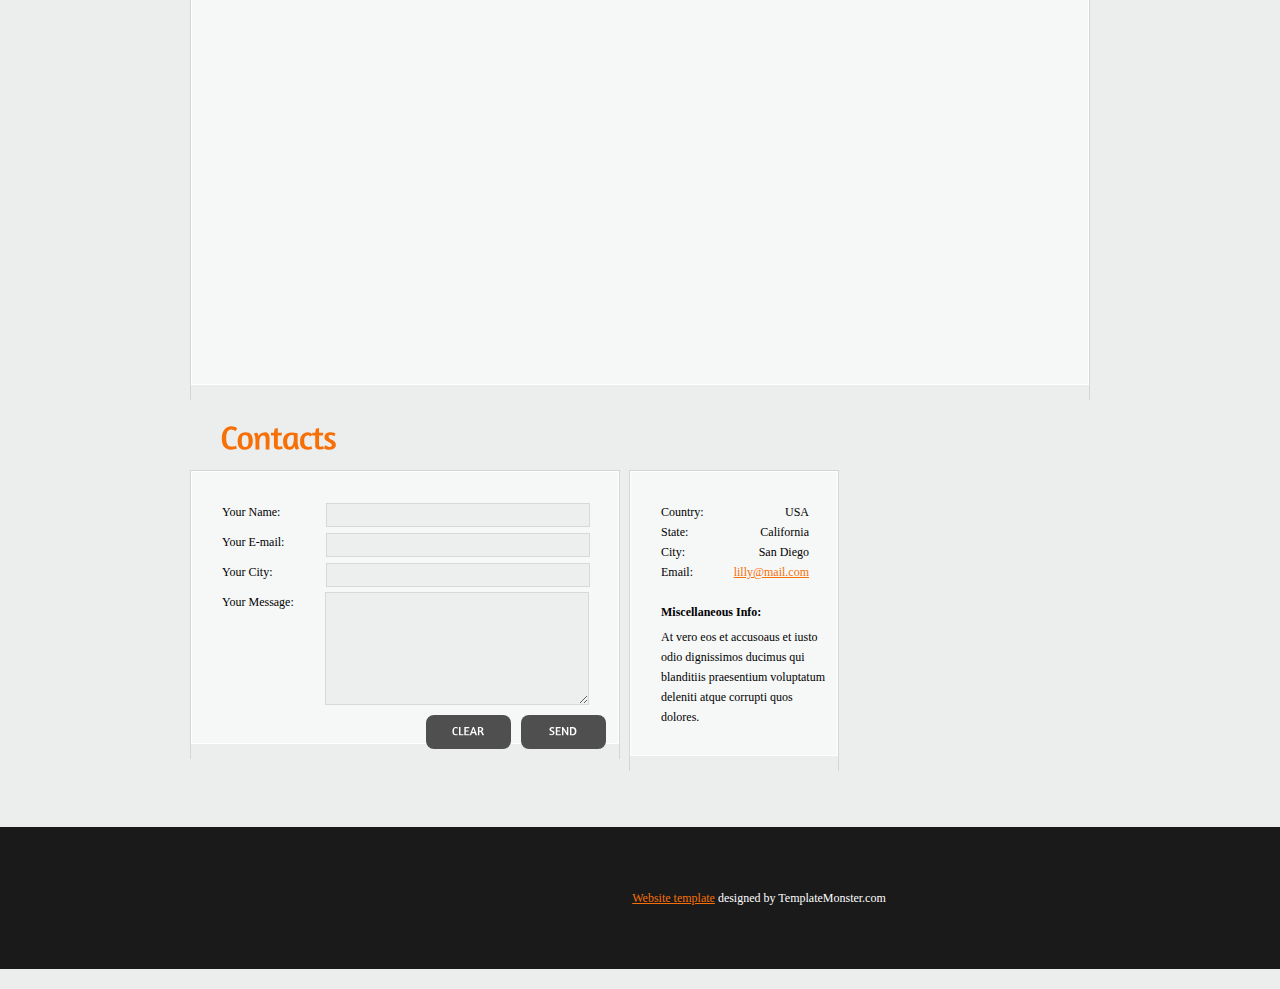
==== commit 915e8ab8: "# added more functionality: basic 2D charts # attributes (up to 2) can be selected" ====
--- a/pipeviz/index.html
+++ b/pipeviz/index.html
@@ -3,6 +3,7 @@
 <head>
 <title>PipeZ</title>
 <meta charset="utf-8">
+<meta name="viewport" content="initial-scale=1.0, user-scalable=no" />
 <link rel="stylesheet" href="css/reset.css" type="text/css" media="all">
 <link rel="stylesheet" href="css/layout.css" type="text/css" media="all">
 <link rel="stylesheet" href="css/style.css" type="text/css" media="all">
@@ -12,7 +13,6 @@
 <link rel="stylesheet" type="text/css" href="css/jsontable.css"  />
 
 <script type="text/javascript" src="https://www.google.com/jsapi"></script>
-<!-- <script type="text/javascript" src="js/jquery.js"></script>-->
 
 <script type="text/javascript" src="js/jquery-1.4.2.js" ></script>
 <script type="text/javascript" src="js/cufon-yui.js"></script>
@@ -80,8 +80,8 @@
 			<li class="menu_active nav1"><a href="#page_Home">Home</a></li>
 			<li class="nav2"><a href="#page_Config">Pipe Config</a></li>
 			<li class="nav3"><a href="#page_DataView">DataView</a></li>
-			<li class="nav4"><a href="#page_Viz">Visualisation</a></li>
-			<li class="nav5"><a href="#page_FAQ">FAQ</a></li>
+			<li class="nav4"><a href="#page_Control">Control</a></li>
+			<li class="nav5"><a href="#page_Visualisation">Visualisation</a></li>
 			<li class="nav6"><a href="#page_Contacts">Contacts</a></li>
 		</ul>
 	</nav>
@@ -96,7 +96,6 @@
 					<img src="img/marshall.jpg" alt="">
 				</div>
 				<div id="slider_shadow"></div>
-				
 			</div>
 			<div id="page_Config">
 				<h2>Yahoo Pipe loading &amp; config</h2>
@@ -133,29 +132,7 @@
 												
 											</div>
 										</form>
-										<div id="dashboard">
-											<h3>Control Dashboard</h3>
-											<form name="myform" action="" method="" class="CustomForm">
-													<div align="center">
-														<label for="attr1dropdown">Attribute 1:</label>
-														<select id="attr1dropdown" name="attr1dropdown"></select>
-														<label for="attr2dropdown">Attribute 2:</label>
-														<select id="attr2dropdown" name="attr2dropdown"></select>
-														<input type="button" value="Draw Chart" onclick="draw()">
-													</div>
-													<div align="center">
-														<label for="conversionType">Type: </label>
-														<select id="conversionType" name="conversionType">
-															<option>Number</option>
-															<option>String</option>
-															<option>Boolean</option>
-														</select>
-														<input type="button" value="Convert Attribute 1" onclick="convertData()">
-													</div>
-											</form>
-											<h4>List of attributes:</h4>
-											<div id="datatypes"></div>
-										</div>
+										
 									</div>
 								</div>
 							</div>
@@ -171,20 +148,43 @@
 							<div class="box1">
 								<div class="pad">
 									<div class="wrapper pad_bot2">
-										<p class="pad_bot1"><strong>Info</strong></p>
-										<p>Sed do eiusmod tempor incididunt ut labore et dolore magna aliqua. Ut enim ad minim veniam, quis nostrud exercitation ullamco laboris nisi ut aliquip ex ea commodo consequat. Duis aute irure dolor in reprehenderit in voluptate velit esse cillum dolore.</p>
-										<form class="CustomForm">
-											<a href="#page_DataView" class="button show_hide" style="width:150px;"><span class="shadow"></span>Toggle View</a>
-										</form>
-										<div id="sliding">
+										<div>
 											<h3>Data Keys &amp; Types</h3>
-											<div id="DynamicGrid" >
+											
+											<div id="DynamicGrid">
 												<div id="DynamicGridLoading" >
 													<img src="img/loader2.gif" /><span> Loading Data... </span>
 												</div>
 											</div>
-											<h3>Json View</h3>
-											<div id="jsondata"></div>
+											
+											<h3>Convert Attributes</h3>
+											<p>In this section you can convert the types of the selected attributes. Select the attributes in the dataview table, choose the type here and click on the button 'Convert Selection'.</p>
+											<form name="myform" action="" method="" class="CustomForm">
+												<a href="#jsonviewform" class="show_hide" style="width:150px;"><span class="shadow"></span>JSON View</a>
+												<a href="#page_DataView" class="button" onclick='convert_selected_attributes()'><span class="shadow"></span>Convert</a>
+												<label for="conversionType"><strong>Type: </strong></label>
+												<select id="conversionType" name="conversionType">
+													<option>Number</option>
+													<option>String</option>
+													<option>Boolean</option>
+												</select>
+											</form>
+											
+											
+											<form class="CustomForm" id="jsonviewform">
+											
+											</form>
+											<h3>Selected attributes</h3>
+											<div id="datatypes"></div>
+											<form name="myform" action="" method="" class="CustomForm">
+												<a href="#page_Visualisation" class="button" onclick='draw_selected_attributes()' style='width:150px;'><span class="shadow"></span>google draw</a>
+											</form>
+											
+											
+											<div class="sliding" id="jsonview">
+												<h3>Json View</h3>
+												<div id="jsondata"></div>
+											</div>
 										</div>
 									</div>
 								</div>
@@ -193,42 +193,41 @@
 					</div>
 				</div>
 			</div>
-			<div id="page_Viz">
+			<div id="page_Control">
+				<h2>Control Dashboard</h2>
+				<div class="box1_bot">
+					<div class="box1_left">
+						<div class="box1_right">
+							<div class="box1">
+								<div class="pad">
+									<div class="wrapper pad_bot2">
+										<div id="dashboard">
+										<h3>Chart Type: </strong>
+										<select id="typeChart" name="TypeChart">
+											<option>BarChart</option>
+											<option>ColumnChart</option>
+											<option>PieChart</option>
+											<option>ScatterChart</option>
+											<option>LineChart</option>
+										</select>
+										</div>
+									</div>
+								</div>
+							</div>
+						</div>
+					</div>
+				</div>
+			</div>
+			<div id="page_Visualisation">
 				<h2>Visualisation</h2>
 				<div class="box1_bot">
 					<div class="box1_left">
 						<div class="box1_right">
 							<div class="box1">
 								<div class="pad">
-									<p class="pad_bot1"><strong>Lorem ipsum dolor sit amet, consectetur adipisicing elit</strong></p>
-									<p>Sed do eiusmod tempor incididunt ut labore et dolore magna aliqua. Ut enim ad minim veniam, quis nostrud exercitation ullamco laboris nisi ut aliquip ex ea commodo consequat. Duis aute irure dolor in reprehenderit in voluptate velit esse cillum dolore.</p>
-									<p class="pad_bot1"><strong>Excepteur sint occaecat cupidatat non proident, sunt officia deserunt</strong></p>
-									<p>Perspiciatis unde omnis iste natus error sit voluptatem accusantium doloremque laudantium, totam rem aperiam, eaque ipsa quae ab illo inventore veritatis et quasi architecto beatae vitae dicta sunt explicabo.</p>
-									<p class="pad_bot1"><strong>Nemo enim ipsam voluptatem quia voluptas sit aspernatur aut</strong></p>
-									<p>Neque porro quisquam est, qui dolorem ipsum quia dolor sit amet, consectetur, adipisci velit, sed quia non numquam eius modi tempora incidunt.</p>
-									<p class="pad_bot1"><strong>Ut enim ad minima veniam, quis nostrum exercitationem ullam corporis</strong></p>
-									<p>Suscipit laboriosam, nisi ut aliquid ex ea commodi consequatur. Quis autem vel eum iure reprehenderit qui in ea voluptate velit esse quam nihil molestiae consequatur, vel illum qui dolorem eum fugiat quo voluptas nulla pariatur.</p>
-								</div>
-							</div>
-						</div>
-					</div>
-				</div>
-			</div>
-			<div id="page_FAQ">
-				<h2>Frequently Asked Questions</h2>
-				<div class="box1_bot">
-					<div class="box1_left">
-						<div class="box1_right">
-							<div class="box1">
-								<div class="pad">
-									<p class="pad_bot1"><strong>Lorem ipsum dolor sit amet, consectetur adipisicing elit</strong></p>
-									<p>Sed do eiusmod tempor incididunt ut labore et dolore magna aliqua. Ut enim ad minim veniam, quis nostrud exercitation ullamco laboris nisi ut aliquip ex ea commodo consequat. Duis aute irure dolor in reprehenderit in voluptate velit esse cillum dolore.</p>
-									<p class="pad_bot1"><strong>Excepteur sint occaecat cupidatat non proident, sunt officia deserunt</strong></p>
-									<p>Perspiciatis unde omnis iste natus error sit voluptatem accusantium doloremque laudantium, totam rem aperiam, eaque ipsa quae ab illo inventore veritatis et quasi architecto beatae vitae dicta sunt explicabo.</p>
-									<p class="pad_bot1"><strong>Nemo enim ipsam voluptatem quia voluptas sit aspernatur aut</strong></p>
-									<p>Neque porro quisquam est, qui dolorem ipsum quia dolor sit amet, consectetur, adipisci velit, sed quia non numquam eius modi tempora incidunt.</p>
-									<p class="pad_bot1"><strong>Ut enim ad minima veniam, quis nostrum exercitationem ullam corporis</strong></p>
-									<p>Suscipit laboriosam, nisi ut aliquid ex ea commodi consequatur. Quis autem vel eum iure reprehenderit qui in ea voluptate velit esse quam nihil molestiae consequatur, vel illum qui dolorem eum fugiat quo voluptas nulla pariatur.</p>
+									<div class="wrapper pad_bot2">
+										<div id="visualization" style="width:900px; height:500px"></div>
+									</div>
 								</div>
 							</div>
 						</div>
--- a/pipeviz/css/layout.css
+++ b/pipeviz/css/layout.css
@@ -11,15 +11,11 @@
 #page_DataView .pad {padding-top:30px;padding-bottom:28px}
  /* #page_DataView p {width:163px;float:left;padding-bottom:0px} */
 /* index-3.html */
-#page_Viz h2 {color:#e40016;margin:2px 0 0px}
-#page_Viz .pad {padding-top:20px;padding-bottom:5px}
-
-#page_Products h2 {color:#0aa868;margin:2px 0 1px}
-#page_Products .pad {padding-top:30px;padding-bottom:5px}
-#page_Products .pad_bot1 {padding-bottom:10px}
+#page_Control h2 {color:#0aa868;margin:2px 0 0px}
+#page_Control .pad {padding-top:20px;padding-bottom:5px}
 /* index-4.html */
-#page_FAQ h2 {color:#e40016;margin:2px 0 0px}
-#page_FAQ .pad {padding-top:20px;padding-bottom:5px}
+#page_Visualisation h2 {color:#e40016;margin:2px 0 0px}
+#page_Visualisation .pad {padding-top:20px;padding-bottom:5px}
 /* index-5.html */
 #page_Contacts h2 {color:#f77007;margin:3px 0 1px}
 #page_Contacts .pad {padding:30px 12px 28px 30px}
--- a/pipeviz/css/style.css
+++ b/pipeviz/css/style.css
@@ -109,7 +109,7 @@
 .CustomForm .wrapper {height:30px}
 .CustomForm .textarea_box {height:113px;padding-bottom:10px}
 .CustomForm a:hover {background:url(../images/button2_bg_active.gif) top repeat-x #f77107}
-.CustomForm a {margin-left:10px;float:right;width:85px;height:34px;font-size:15px;line-height:32px;color:#fff;text-align:center;text-transform:uppercase;text-decoration:none;background:url(../images/button2_bg.gif) top repeat-x #4f4f4f;border-radius:8px;-moz-border-radius:8px;-webkit-border-radius:8px;position:relative}
+.CustomForm a {margin-left:10px;float:right;width:85px;height:34px;font-size:12px;line-height:32px;color:#fff;text-align:center;text-transform:uppercase;text-decoration:none;background:url(../images/button2_bg.gif) top repeat-x #4f4f4f;border-radius:8px;-moz-border-radius:8px;-webkit-border-radius:8px;position:relative}
 #ContactForm .shadow {display:block;position:absolute;background:url(../images/button2_shadow.gif) no-repeat;height:9px;font-size:0;line-height:0;bottom:-9px;left:0}
 #ContactForm .input {width:252px;height:18px;border:1px solid #d7d8d8;background:url(../images/bg_input.gif) top repeat-x #edeeee;padding:2px 5px;color:#000;font:14px Arial, Helvetica, sans-serif}
 #ContactForm textarea {overflow:auto;margin:0;width:252px;height:107px;border:1px solid #d7d8d8;background:url(../images/bg_textarea.gif) top repeat-x #edeeee;padding:2px 5px;color:#000;font:14px Arial, Helvetica, sans-serif}--- a/pipeviz/css/jsontable.css
+++ b/pipeviz/css/jsontable.css
@@ -22,7 +22,7 @@
 
 .lightPro tr.selected {background-color: #66CCFF; }
 .lightPro tr.selected th {background-color: #66CCFF; }
-.lightPro { width:50%; }
+.lightPro { width:100%; }
 
 #DynamicGridLoading { width: 160px; margin: 0 auto; padding: 0; background-color: #fff; text-align: center; border: solid 1px #000; }
 #DynamicGridLoading img { margin: 20 auto; vertical-align: middle; }
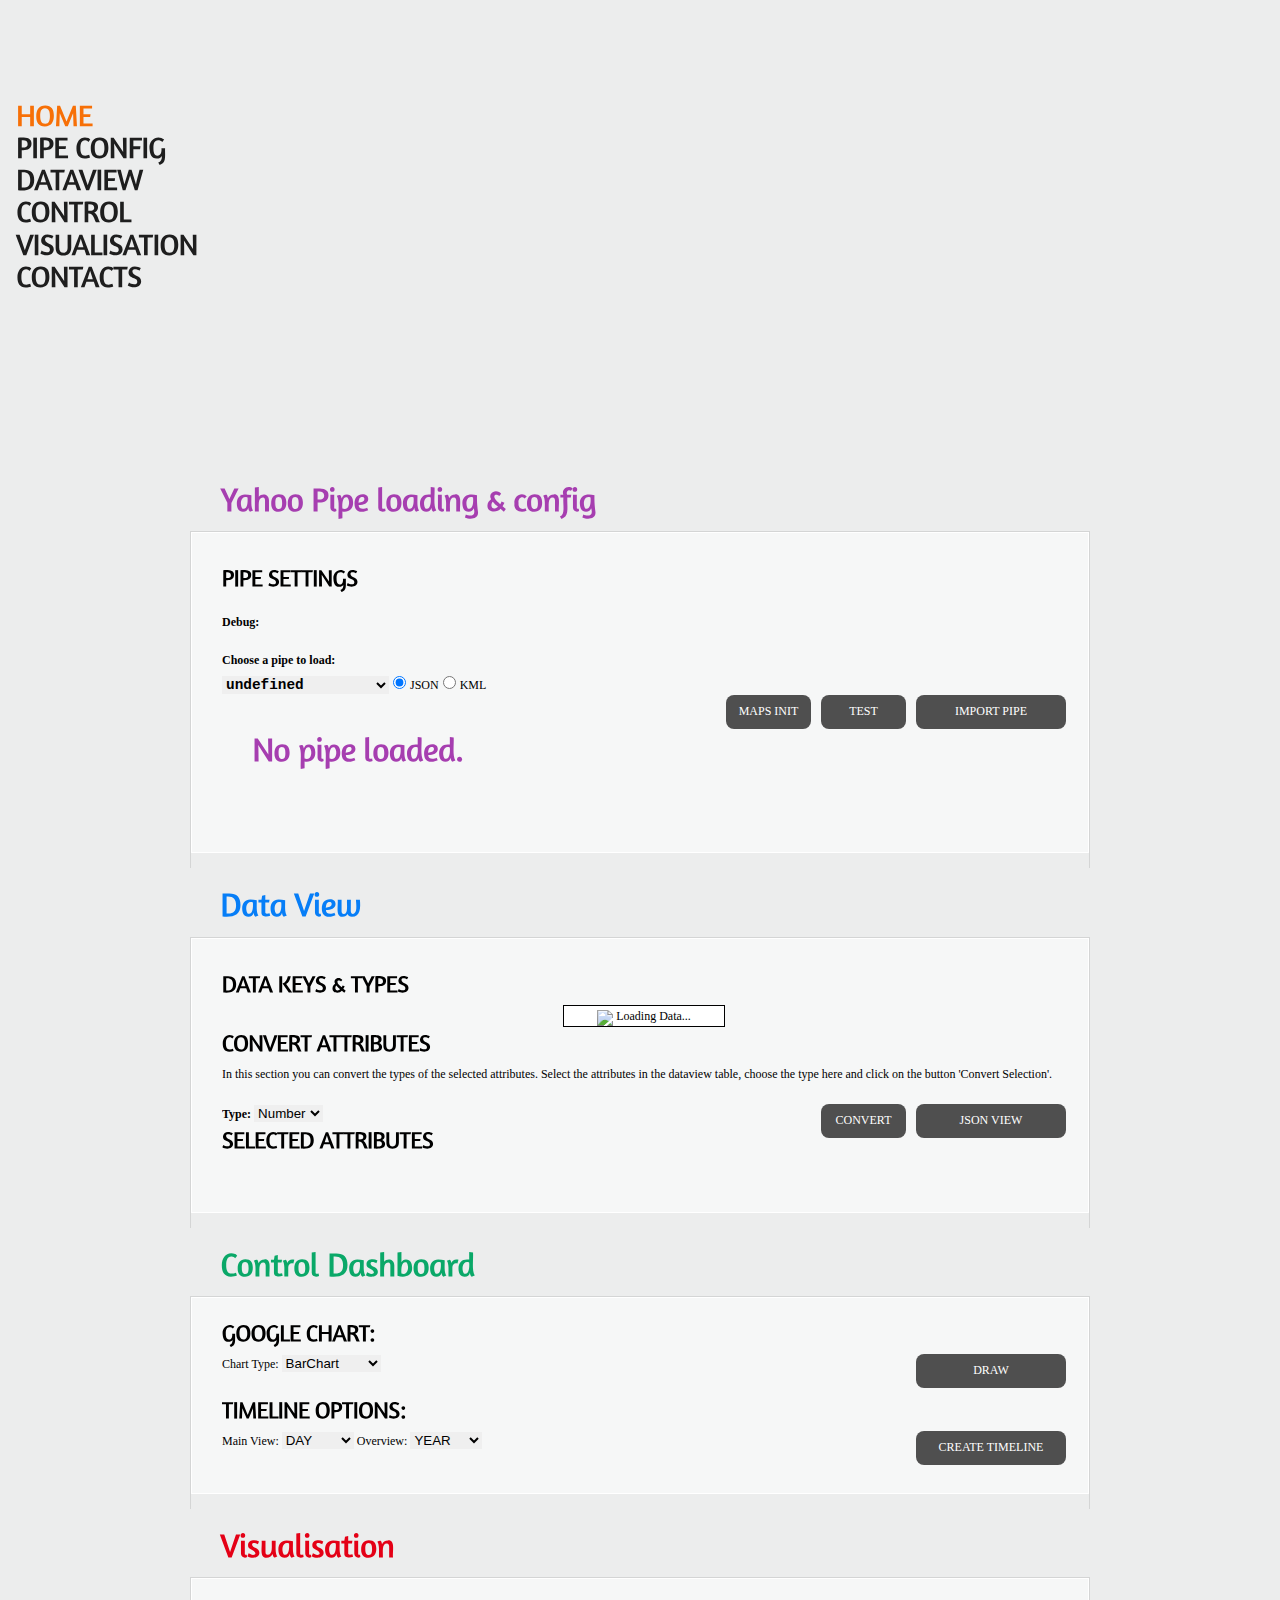
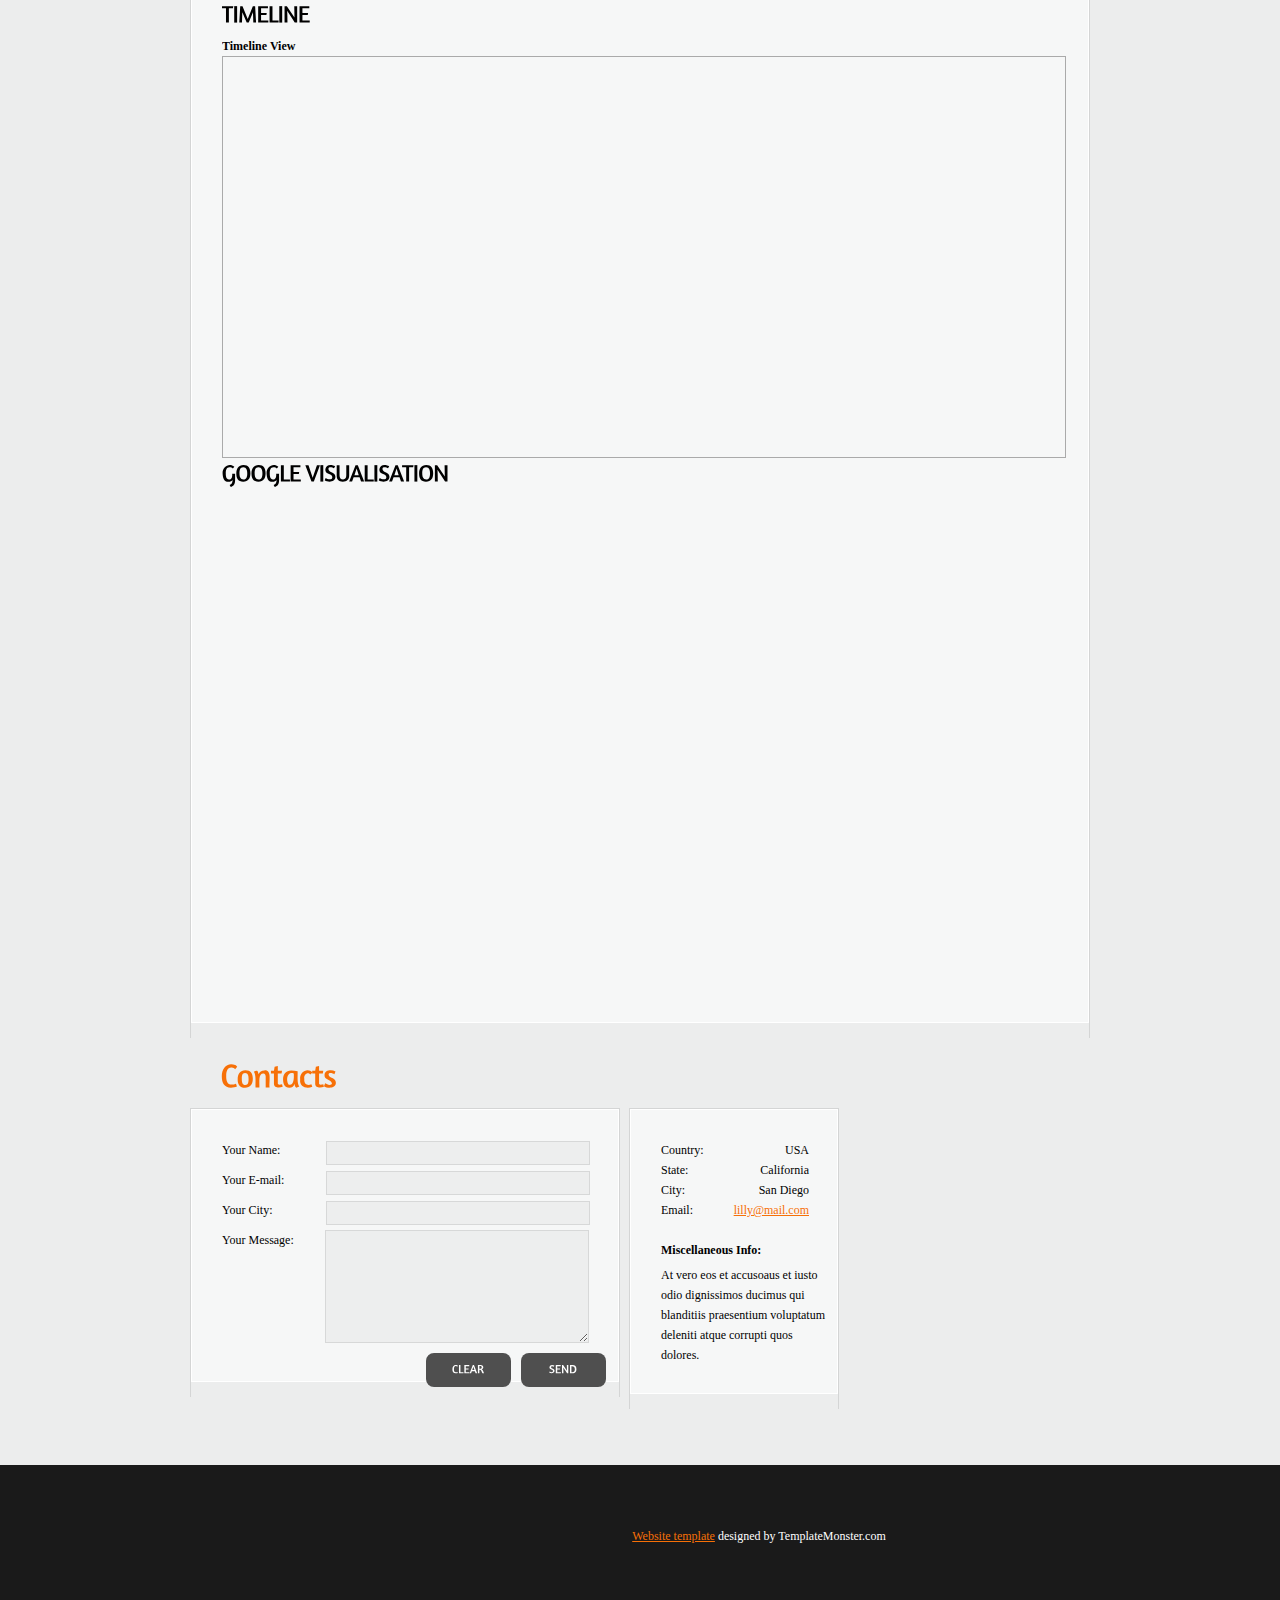
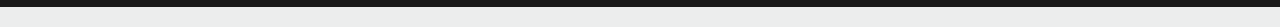
==== commit 01716484: "# timeline support added" ====
--- a/pipeviz/index.html
+++ b/pipeviz/index.html
@@ -30,7 +30,12 @@
 <script type="text/javascript" src="js/valve.js"></script>
 <script type="text/javascript" src="js/jsonviewmod.js"></script>
 <script type="text/javascript" src="js/javascript.js"></script>
-
+   
+   <!-- Load the Timeline library after reseting the fonts, etc -->
+<script src="http://static.simile.mit.edu/timeline/api-2.3.0/timeline-api.js?bundle=true" type="text/javascript"></script>
+<script type="text/javascript" src="js/timeline.js"></script>
+
+<script type="text/javascript" src="js/csspopup.js"></script>
 
 
 
@@ -57,7 +62,7 @@
 						<ul id="top_nav">
 							<li class="bg_none"><a href="#page_Home" class="icon1"></a></li>
 							<li><a href="#page_Contacts" class="icon2"></a></li>
-							<li><a href="#" class="icon3"></a></li>
+							<li><a href="#" class="icon3" onclick='return clicker();'></a></li>
 						</ul>
 					</nav>
 				</div>
@@ -121,10 +126,11 @@
 												<input type="button" id="btnDel" value="remove parameter" />
 												-->
 												<p>
-													<a href="#page_DataView" class="button" onclick='pipeCallCORS()' style='width:150px;'><span class="shadow"></span>Import Pipe</a>
+													<a href="#page_Config" class="button" onclick='pipeCallCORS()' style='width:150px;'><span class="shadow"></span>Import Pipe</a>
 													<a href="#page_Config" class="button" onclick=""><span class="shadow"></span>test</a>
 													<a href="#" class="button" onclick="loadGoogleMapsAPI()"><span class="shadow"></span>Maps Init</a>
 												</p>
+												<h2 id="pipestatus">No pipe loaded.</h2>
 												<div id="loading" style="display:none">
 													<img id="loadingImage" src="img/ajax-loader.gif" alt="loadingImage">
 												</div>
@@ -150,7 +156,6 @@
 									<div class="wrapper pad_bot2">
 										<div>
 											<h3>Data Keys &amp; Types</h3>
-											
 											<div id="DynamicGrid">
 												<div id="DynamicGridLoading" >
 													<img src="img/loader2.gif" /><span> Loading Data... </span>
@@ -170,16 +175,11 @@
 												</select>
 											</form>
 											
-											
 											<form class="CustomForm" id="jsonviewform">
 											
 											</form>
 											<h3>Selected attributes</h3>
 											<div id="datatypes"></div>
-											<form name="myform" action="" method="" class="CustomForm">
-												<a href="#page_Visualisation" class="button" onclick='draw_selected_attributes()' style='width:150px;'><span class="shadow"></span>google draw</a>
-											</form>
-											
 											
 											<div class="sliding" id="jsonview">
 												<h3>Json View</h3>
@@ -201,15 +201,46 @@
 							<div class="box1">
 								<div class="pad">
 									<div class="wrapper pad_bot2">
-										<div id="dashboard">
-										<h3>Chart Type: </strong>
-										<select id="typeChart" name="TypeChart">
-											<option>BarChart</option>
-											<option>ColumnChart</option>
-											<option>PieChart</option>
-											<option>ScatterChart</option>
-											<option>LineChart</option>
-										</select>
+										<div id="googledashboard" style="padding-bottom:20px;">
+											<h3>Google Chart: </h3>
+											<form name="myform" action="" method="" class="CustomForm">
+												<a href="#page_Visualisation" class="button" onclick='draw_selected_attributes()' style='width:150px;'><span class="shadow"></span>draw</a>
+											</form>
+											<div id="dashboard"> Chart Type:
+											<select id="typeChart" name="TypeChart">
+												<option>BarChart</option>
+												<option>ColumnChart</option>
+												<option>PieChart</option>
+												<option>ScatterChart</option>
+												<option>LineChart</option>
+											</select>
+											</div>
+										</div>
+										<div id="timelinedashboard">
+											<h3>Timeline options: </h3>
+											<form name="myform" action="" method="" class="CustomForm">
+												<a href="#page_Visualisation" style="width:150px;" onclick="init_timeline()"><span class="shadow"></span>create timeline</a>
+											</form>
+											<div>
+												Main View:
+												<select id="MainViewUnit" name="TimeLineViewUnit" onchange="init_timeline()">
+													<option>MINUTE</option>
+													<option>HOUR</option>
+													<option selected="selected" >DAY</option>
+													<option>WEEK</option>
+													<option>MONTH</option>
+													<option>YEAR</option>
+												</select>
+												Overview: </strong>
+												<select id="OverViewUnit" name="TimeLineViewUnit" onchange="init_timeline()">
+													<option>MINUTE</option>
+													<option>HOUR</option>
+													<option>DAY</option>
+													<option>WEEK</option>
+													<option>MONTH</option>
+													<option selected="selected" >YEAR</option>
+												</select>
+											</div>
 										</div>
 									</div>
 								</div>
@@ -226,7 +257,15 @@
 							<div class="box1">
 								<div class="pad">
 									<div class="wrapper pad_bot2">
+									<div>
+										<h3>Timeline</h3>
+										
+										<h4>Timeline View</h4>
+										<div id="timeline" style="height:400px; border: 1px solid #aaa"></div>
+										<div id="timelineControls"></div>
+										<h3>Google Visualisation</h3>
 										<div id="visualization" style="width:900px; height:500px"></div>
+									</div>
 									</div>
 								</div>
 							</div>
--- a/pipeviz/css/default.css
+++ b/pipeviz/css/default.css
@@ -10,7 +10,24 @@
 html { height: 100% }
 body { height: 100%; margin: 0; padding: 0 }
 #map_canvas { height: 100% }
+#timeline { height: 100% }
 
+#blanket {
+background-color:#111;
+opacity: 0.65;
+filter:alpha(opacity=65);
+position:absolute;
+z-index: 9001;
+top:0px;
+left:0px;
+width:100%;
+}
+#popUpDiv {
+position:absolute;
+background-color:#eeeeee;
+width:300px;
+height:300px;
+z-index: 9002;
 
 /*
 
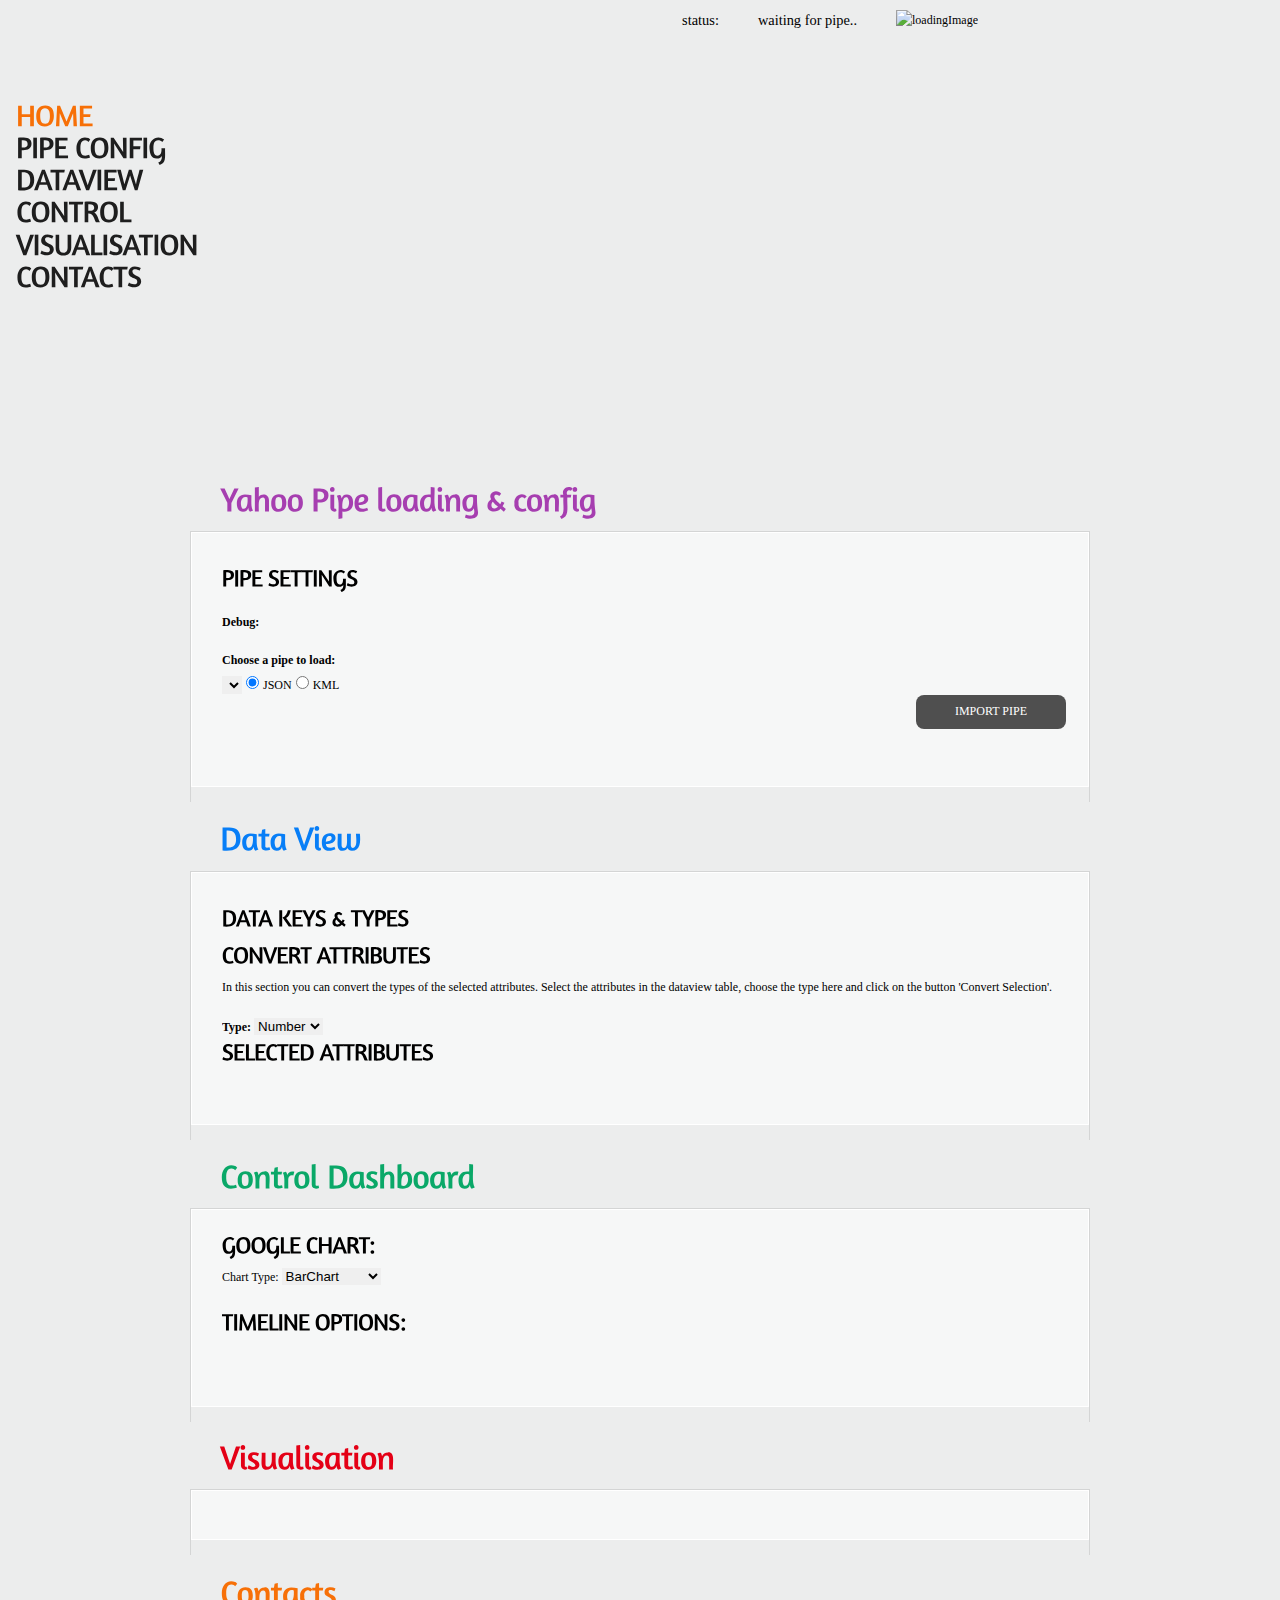
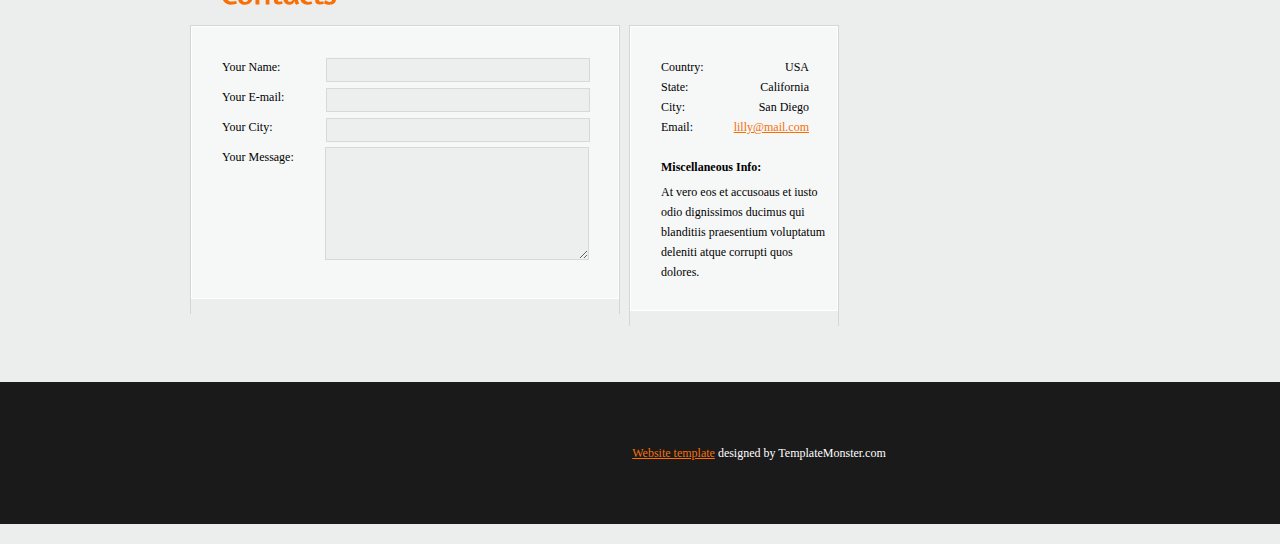
==== commit 4a5a325f: "# better functionality for selecting attributes # improved usability, statusbar; hiding of viz-secti" ====
--- a/pipeviz/index.html
+++ b/pipeviz/index.html
@@ -32,10 +32,8 @@
 <script type="text/javascript" src="js/javascript.js"></script>
    
    <!-- Load the Timeline library after reseting the fonts, etc -->
-<script src="http://static.simile.mit.edu/timeline/api-2.3.0/timeline-api.js?bundle=true" type="text/javascript"></script>
+<script src="js/timeline_2.3.0/timeline_js/timeline-api.js?bundle=true" type="text/javascript"></script>
 <script type="text/javascript" src="js/timeline.js"></script>
-
-<script type="text/javascript" src="js/csspopup.js"></script>
 
 
 
@@ -60,9 +58,12 @@
 				<div class="wrapper">
 					<nav>
 						<ul id="top_nav">
+							<li class="bg_none" style="font-size:1.2em;">status:</li>
+							<li id="status" class="bg_none" style="font-size:1.2em;">waiting for pipe..</li>
+							<li id="statusicon" class="bg_none"><img id="loadingImage" src="img/ajax-loader.gif" alt="loadingImage"></li>
 							<li class="bg_none"><a href="#page_Home" class="icon1"></a></li>
 							<li><a href="#page_Contacts" class="icon2"></a></li>
-							<li><a href="#" class="icon3" onclick='return clicker();'></a></li>
+							<!--  <li><a href="#" class="icon3" onclick='return clicker();'></a></li> -->
 						</ul>
 					</nav>
 				</div>
@@ -116,7 +117,7 @@
 										<p class="pad_bot1 pad_top1"><strong>Choose a pipe to load:</strong></p>
 										<form id="paramForm" action="" class="CustomForm">
 												<!-- <input type="text" name="inputurl" id="inputurl" size="100" value="http://pipes.yahoo.com/pipes/pipe.info?_id=7a31ec30311b205544ee744b872f4417" class="text-input"> -->
-												<select id="pipelist" name="pipelist" style="font-size:120%;font-weight:bold;font-family:monospace" onchange="updateParameters()"></select>
+												<select id="pipelist" name="pipelist" style="font-size:120%;font-weight:bold;font-family:monospace" onchange="update_UI()"></select>
 												<input type="radio" name="pipetype" value="json" checked="checked"> JSON
 												<input type="radio" name="pipetype" value="kml"> KML<br>
 											<div id="pipeparameters"></div>
@@ -126,11 +127,11 @@
 												<input type="button" id="btnDel" value="remove parameter" />
 												-->
 												<p>
-													<a href="#page_Config" class="button" onclick='pipeCallCORS()' style='width:150px;'><span class="shadow"></span>Import Pipe</a>
+													<a id="importpipebutton" href="#page_DataView" class="button" onclick='pipeCallCORS()' style='width:150px;'><span class="shadow"></span>Import Pipe</a>
 													<a href="#page_Config" class="button" onclick=""><span class="shadow"></span>test</a>
 													<a href="#" class="button" onclick="loadGoogleMapsAPI()"><span class="shadow"></span>Maps Init</a>
 												</p>
-												<h2 id="pipestatus">No pipe loaded.</h2>
+												<!-- <h2 id="pipestatus">No pipe loaded.</h2> -->
 												<div id="loading" style="display:none">
 													<img id="loadingImage" src="img/ajax-loader.gif" alt="loadingImage">
 												</div>
@@ -165,7 +166,7 @@
 											<h3>Convert Attributes</h3>
 											<p>In this section you can convert the types of the selected attributes. Select the attributes in the dataview table, choose the type here and click on the button 'Convert Selection'.</p>
 											<form name="myform" action="" method="" class="CustomForm">
-												<a href="#jsonviewform" class="show_hide" style="width:150px;"><span class="shadow"></span>JSON View</a>
+												<a href="#jsonviewform" class="button show_hide" style="width:150px;"><span class="shadow"></span>JSON View</a>
 												<a href="#page_DataView" class="button" onclick='convert_selected_attributes()'><span class="shadow"></span>Convert</a>
 												<label for="conversionType"><strong>Type: </strong></label>
 												<select id="conversionType" name="conversionType">
@@ -204,7 +205,7 @@
 										<div id="googledashboard" style="padding-bottom:20px;">
 											<h3>Google Chart: </h3>
 											<form name="myform" action="" method="" class="CustomForm">
-												<a href="#page_Visualisation" class="button" onclick='draw_selected_attributes()' style='width:150px;'><span class="shadow"></span>draw</a>
+												<a id="googledrawbutton" href="#page_Visualisation" class="button" onclick='draw_selected_attributes()' style='width:150px;'><span class="shadow"></span>draw</a>
 											</form>
 											<div id="dashboard"> Chart Type:
 											<select id="typeChart" name="TypeChart">
@@ -219,28 +220,8 @@
 										<div id="timelinedashboard">
 											<h3>Timeline options: </h3>
 											<form name="myform" action="" method="" class="CustomForm">
-												<a href="#page_Visualisation" style="width:150px;" onclick="init_timeline()"><span class="shadow"></span>create timeline</a>
-											</form>
-											<div>
-												Main View:
-												<select id="MainViewUnit" name="TimeLineViewUnit" onchange="init_timeline()">
-													<option>MINUTE</option>
-													<option>HOUR</option>
-													<option selected="selected" >DAY</option>
-													<option>WEEK</option>
-													<option>MONTH</option>
-													<option>YEAR</option>
-												</select>
-												Overview: </strong>
-												<select id="OverViewUnit" name="TimeLineViewUnit" onchange="init_timeline()">
-													<option>MINUTE</option>
-													<option>HOUR</option>
-													<option>DAY</option>
-													<option>WEEK</option>
-													<option>MONTH</option>
-													<option selected="selected" >YEAR</option>
-												</select>
-											</div>
+												<a id="timelinedrawbutton" href="#page_Visualisation" class="button" style="width:150px;" onclick="init_timeline()"><span class="shadow"></span>create timeline</a>
+											</form>
 										</div>
 									</div>
 								</div>
@@ -257,12 +238,32 @@
 							<div class="box1">
 								<div class="pad">
 									<div class="wrapper pad_bot2">
-									<div>
+									<div id="div_timeline">
 										<h3>Timeline</h3>
-										
-										<h4>Timeline View</h4>
-										<div id="timeline" style="height:400px; border: 1px solid #aaa"></div>
+										<div>
+											Main View:
+											<select id="MainViewUnit" name="TimeLineViewUnit" onchange="init_timeline()">
+												<option>MINUTE</option>
+												<option>HOUR</option>
+												<option selected="selected" >DAY</option>
+												<option>WEEK</option>
+												<option>MONTH</option>
+												<option>YEAR</option>
+											</select>
+											Overview: </strong>
+											<select id="OverViewUnit" name="TimeLineViewUnit" onchange="init_timeline()">
+												<option>MINUTE</option>
+												<option>HOUR</option>
+												<option>DAY</option>
+												<option>WEEK</option>
+												<option>MONTH</option>
+												<option selected="selected" >YEAR</option>
+											</select>
+										</div>
+										<div id="timeline" style="height:350px; border: 1px solid #aaa"></div>
 										<div id="timelineControls"></div>
+									</div>
+									<div id="div_googlechart">
 										<h3>Google Visualisation</h3>
 										<div id="visualization" style="width:900px; height:500px"></div>
 									</div>
--- a/pipeviz/css/style.css
+++ b/pipeviz/css/style.css
@@ -37,7 +37,7 @@
 #top_nav .icon2:hover {background:url(../images/icon2_active.png) no-repeat}
 #top_nav .icon3 {background:url(../images/icon3.png) no-repeat}
 #top_nav .icon3:hover {background:url(../images/icon3_active.png) no-repeat}
-#top_nav .bg_none {background:none}
+#top_nav .bg_none {background:none;}
 #logo {display:block;background:url(../images/logo.png) no-repeat;width:437px;height:59px;text-indent:-9999px}
 #icons {float:right;padding:54px 9px 0 0}
 #icons li {float:left;padding-left:14px}
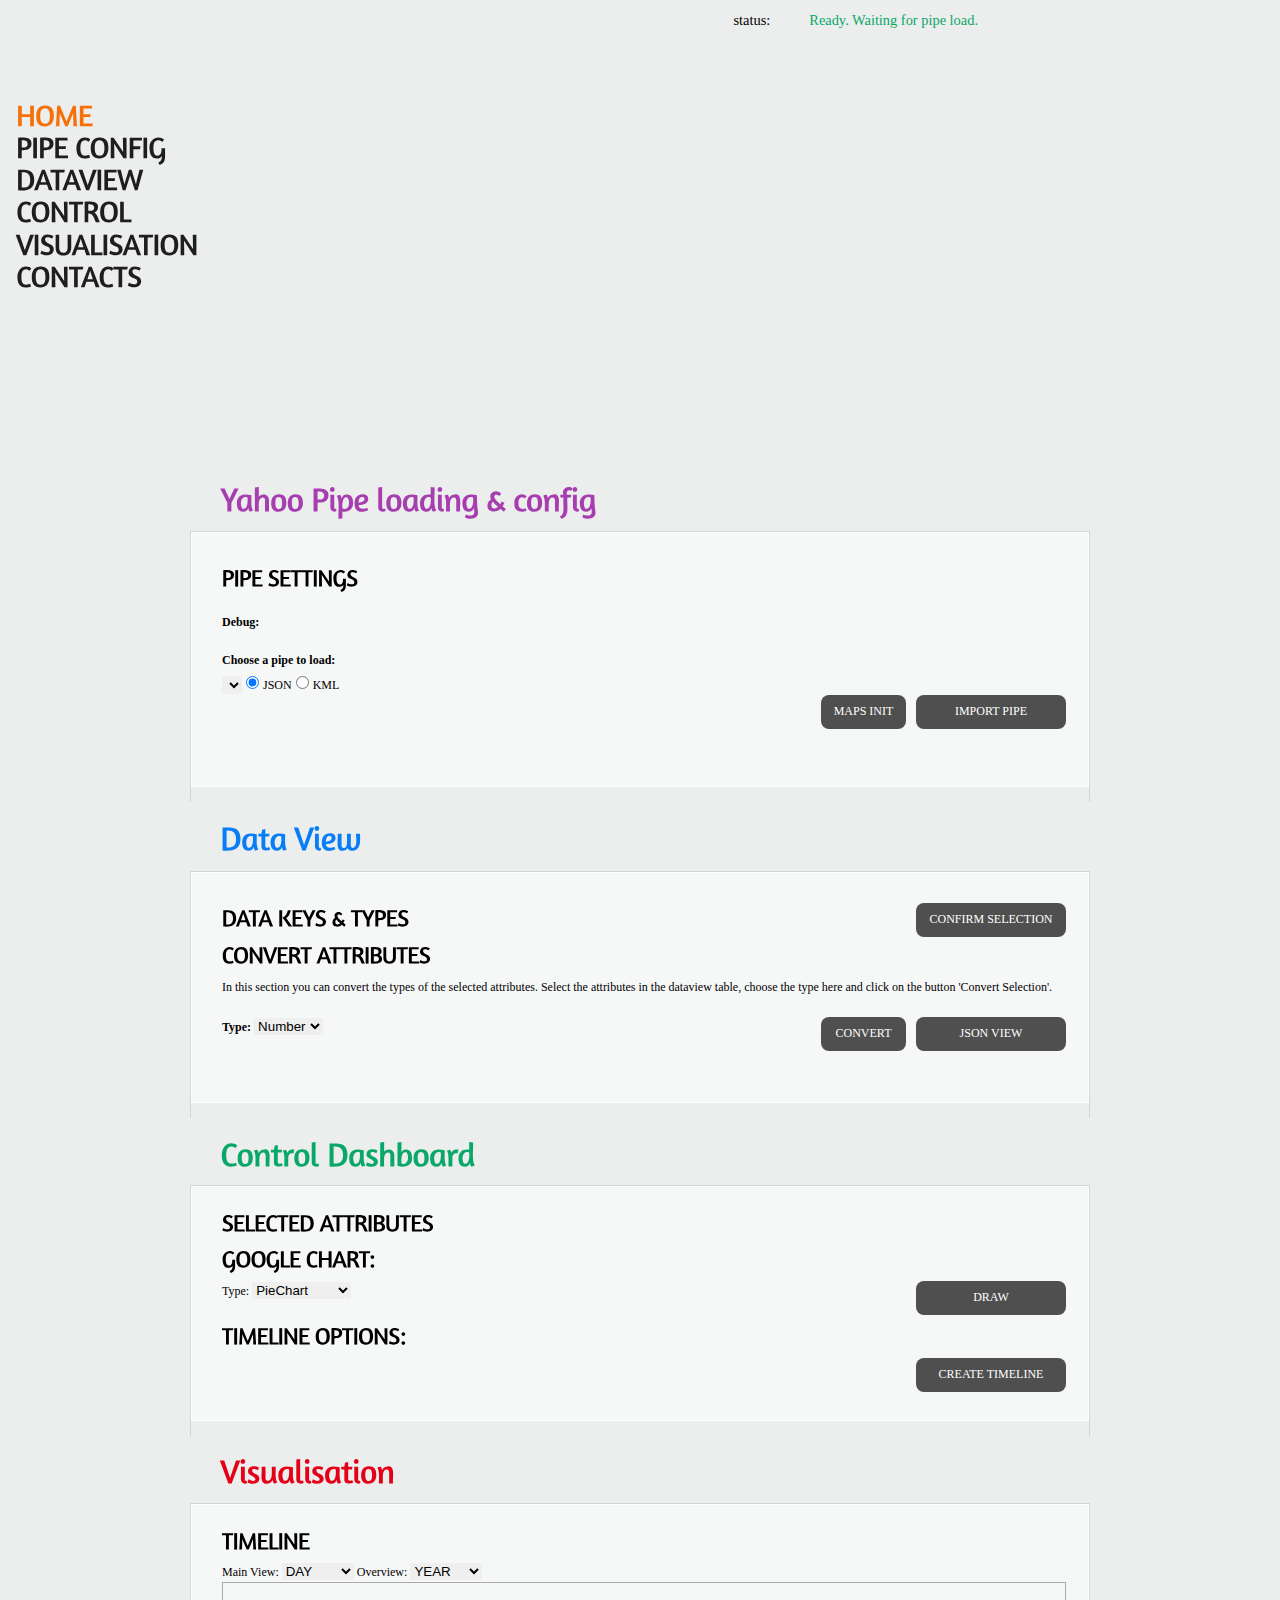
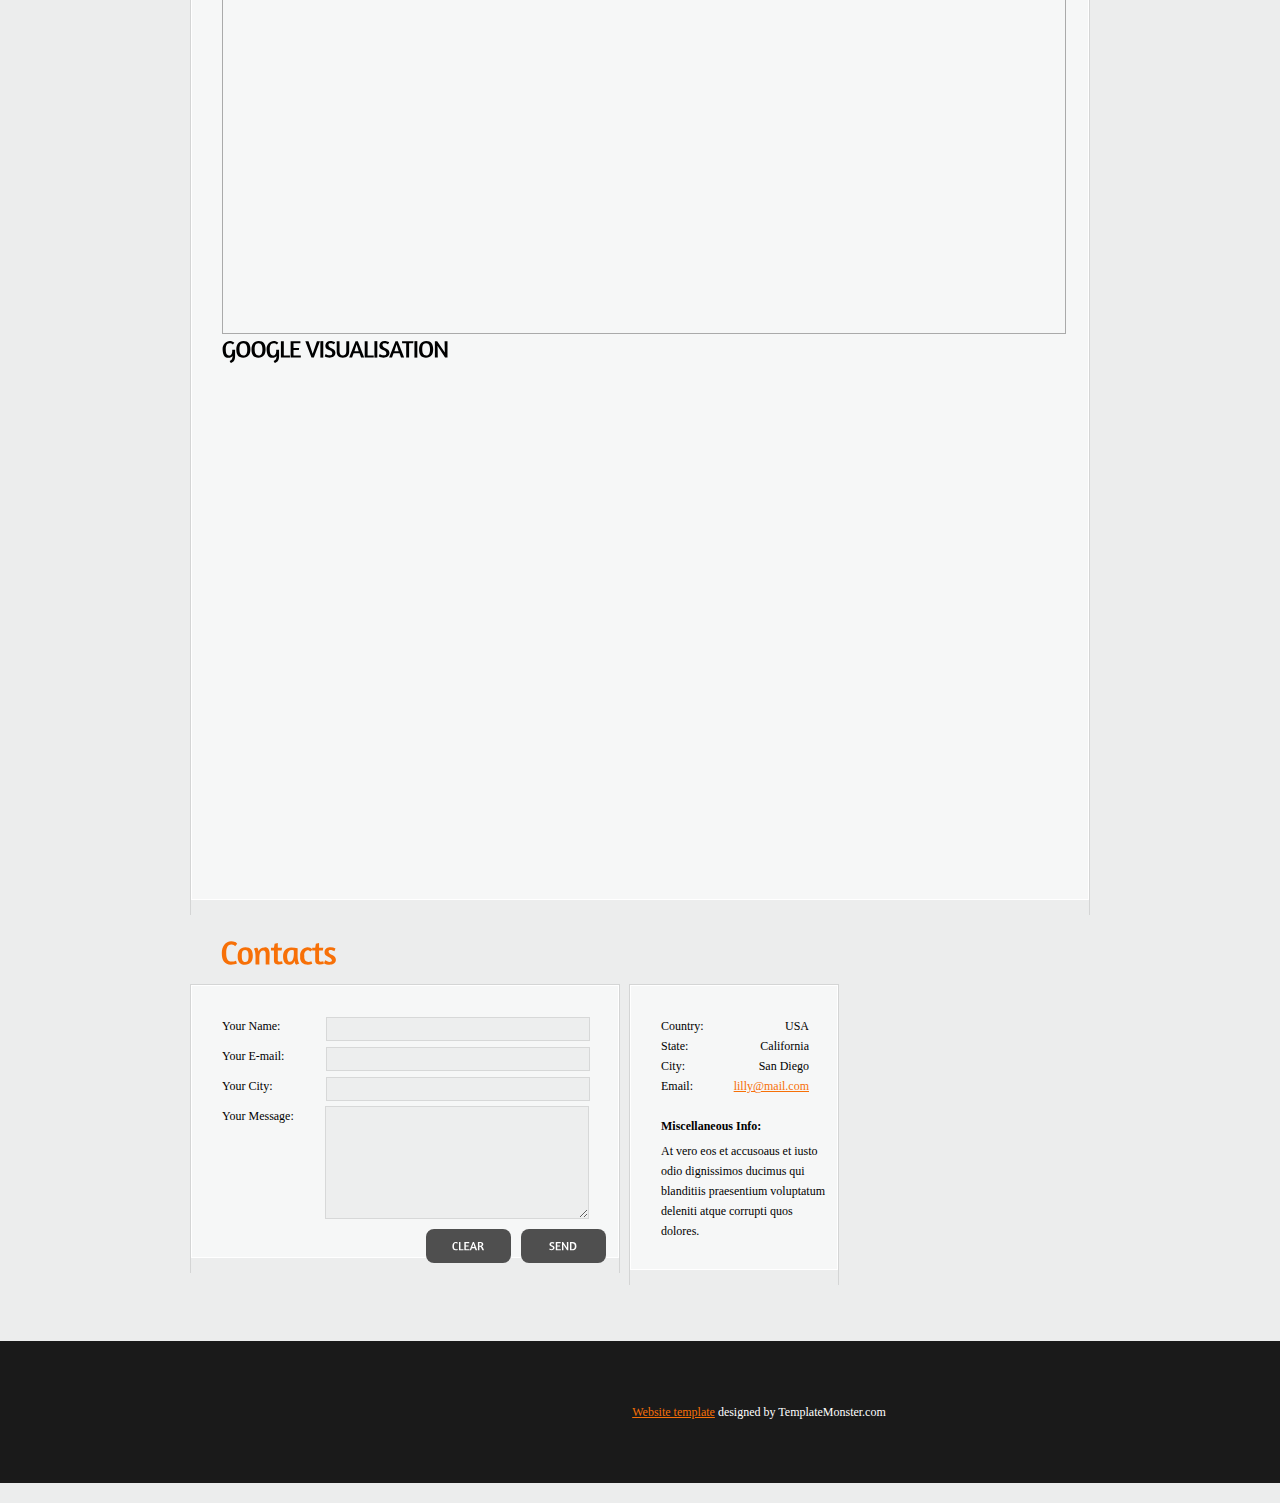
==== commit 7edc855e: "# better parameter check # improved feedback via statusupdates # color format for data types # impro" ====
--- a/pipeviz/index.html
+++ b/pipeviz/index.html
@@ -13,6 +13,7 @@
 <link rel="stylesheet" type="text/css" href="css/jsontable.css"  />
 
 <script type="text/javascript" src="https://www.google.com/jsapi"></script>
+<script type="text/javascript" src="js/gchart.js"></script>
 
 <script type="text/javascript" src="js/jquery-1.4.2.js" ></script>
 <script type="text/javascript" src="js/cufon-yui.js"></script>
@@ -34,6 +35,9 @@
    <!-- Load the Timeline library after reseting the fonts, etc -->
 <script src="js/timeline_2.3.0/timeline_js/timeline-api.js?bundle=true" type="text/javascript"></script>
 <script type="text/javascript" src="js/timeline.js"></script>
+
+<script type="text/javascript" src="js/ui.js"></script>
+<script type="text/javascript" src="http://dev.jquery.com/view/trunk/plugins/validate/jquery.validate.js"></script>
 
 
 
@@ -115,7 +119,7 @@
 										<p class="pad_bot1 pad_top1"><strong>Debug:</strong></p>
 										<div id="debug"></div>
 										<p class="pad_bot1 pad_top1"><strong>Choose a pipe to load:</strong></p>
-										<form id="paramForm" action="" class="CustomForm">
+										<form id="paramForm" method="get" action="" class="CustomForm">
 												<!-- <input type="text" name="inputurl" id="inputurl" size="100" value="http://pipes.yahoo.com/pipes/pipe.info?_id=7a31ec30311b205544ee744b872f4417" class="text-input"> -->
 												<select id="pipelist" name="pipelist" style="font-size:120%;font-weight:bold;font-family:monospace" onchange="update_UI()"></select>
 												<input type="radio" name="pipetype" value="json" checked="checked"> JSON
@@ -127,8 +131,7 @@
 												<input type="button" id="btnDel" value="remove parameter" />
 												-->
 												<p>
-													<a id="importpipebutton" href="#page_DataView" class="button" onclick='pipeCallCORS()' style='width:150px;'><span class="shadow"></span>Import Pipe</a>
-													<a href="#page_Config" class="button" onclick=""><span class="shadow"></span>test</a>
+													<a id="importpipebutton" href="#page_Config" class="button" onclick='pipeCallCORS()' style='width:150px;'><span class="shadow"></span>Import Pipe</a>
 													<a href="#" class="button" onclick="loadGoogleMapsAPI()"><span class="shadow"></span>Maps Init</a>
 												</p>
 												<!-- <h2 id="pipestatus">No pipe loaded.</h2> -->
@@ -156,6 +159,9 @@
 								<div class="pad">
 									<div class="wrapper pad_bot2">
 										<div>
+											<form action="" class="CustomForm">
+												<a href="#page_Control" class="button" onclick="get_selected_attributes()" style="width:150px;"><span class="shadow"></span>confirm selection</a>
+											</form>
 											<h3>Data Keys &amp; Types</h3>
 											<div id="DynamicGrid">
 												<div id="DynamicGridLoading" >
@@ -179,9 +185,7 @@
 											<form class="CustomForm" id="jsonviewform">
 											
 											</form>
-											<h3>Selected attributes</h3>
-											<div id="datatypes"></div>
-											
+																				
 											<div class="sliding" id="jsonview">
 												<h3>Json View</h3>
 												<div id="jsondata"></div>
@@ -202,20 +206,26 @@
 							<div class="box1">
 								<div class="pad">
 									<div class="wrapper pad_bot2">
+										<div id="attributedashboard">
+											<h3>Selected attributes</h3>
+											<div id="selectedattr_div"></div>
+										</div>
 										<div id="googledashboard" style="padding-bottom:20px;">
 											<h3>Google Chart: </h3>
 											<form name="myform" action="" method="" class="CustomForm">
 												<a id="googledrawbutton" href="#page_Visualisation" class="button" onclick='draw_selected_attributes()' style='width:150px;'><span class="shadow"></span>draw</a>
 											</form>
-											<div id="dashboard"> Chart Type:
-											<select id="typeChart" name="TypeChart">
+											<div id="dashboard">Type:
+											<select id="typeChart" name="TypeChart" onchange="change_chart_description()">
 												<option>BarChart</option>
 												<option>ColumnChart</option>
-												<option>PieChart</option>
+												<option selected="selected">PieChart</option>
 												<option>ScatterChart</option>
 												<option>LineChart</option>
 											</select>
+											
 											</div>
+											<div id="div_googledataformat"></div>
 										</div>
 										<div id="timelinedashboard">
 											<h3>Timeline options: </h3>
@@ -265,6 +275,7 @@
 									</div>
 									<div id="div_googlechart">
 										<h3>Google Visualisation</h3>
+										<div id="googletoolbar_div"></div>
 										<div id="visualization" style="width:900px; height:500px"></div>
 									</div>
 									</div>
--- a/pipeviz/css/default.css
+++ b/pipeviz/css/default.css
@@ -28,7 +28,23 @@
 width:300px;
 height:300px;
 z-index: 9002;
+}
 
+/* Table type styles */
+.number {
+	font-weight: bold;
+	color:#0aa868;
+}
+
+.str {
+	font-weight: bold;
+	color:#e40016;
+}
+
+.date {
+	font-weight: bold;
+	color:#077ef7;
+}
 /*
 
 .jsonreport TABLE { border-collapse:collapse; border: solid 1px #ccc; clear: left; background-color: #99CCFF; }
--- a/pipeviz/css/jsontable.css
+++ b/pipeviz/css/jsontable.css
@@ -7,10 +7,10 @@
 	word-wrap:break-word;
 }
 .lightPro caption { caption-side: top; font-size: 0.9em; font-style: italic; text-align: right; padding: 0.5em 0; }
-.lightPro th, .lightPro td { border: 1px dotted; padding: 0.1em 0.3em; text-align: left; }
+.lightPro th, .lightPro td { border: 1px dotted black; padding: 0.1em 0.3em; text-align: left; }
 .lightPro th[scope=col] { color: #fff; background-color: #585858; text-transform: uppercase; font-size: 1.1em; border-bottom: 1px dotted; border-right: 1px dotted; padding-left: 6px; }
 .lightPro th[scope=row] { background-color: #eee; border-right: 2px solid; font-size: 1.2em; }
-.lightPro tr:hover th[scope=row], .lightPro tr:hover td, .lightPro tr:hover { background-color: #66CCFF; color: #000; }
+.lightPro tr:hover th[scope=row], .lightPro tr:hover td, .lightPro tr:hover { background-color: #ABA7A8; color: #000; }
 .lightPro tr.alt td a, .lightPro tr td a { color: rgb(188,0,47); text-decoration: underline; }
 .lightPro tr.alt td a:hover, .lightPro tr td a:hover { color: rgb(47,0,188); text-decoration: underline; }
 .lightPro tr.pager:hover td, lightPro tr.pager:hover { background-color: #fff; }
@@ -20,8 +20,8 @@
 .lightPro tr.pager td table tr td a:hover { color: #fff; text-decoration: none; font-weight: bold; }
 .lightPro tr.pager td table tr td span { background-color: #fff; color: #000; padding: 0px 5px; }
 
-.lightPro tr.selected {background-color: #66CCFF; }
-.lightPro tr.selected th {background-color: #66CCFF; }
+.lightPro tr.selected {background-color: #ABA7A8; }
+.lightPro tr.selected th {background-color: #ABA7A8; }
 .lightPro { width:100%; }
 
 #DynamicGridLoading { width: 160px; margin: 0 auto; padding: 0; background-color: #fff; text-align: center; border: solid 1px #000; }
